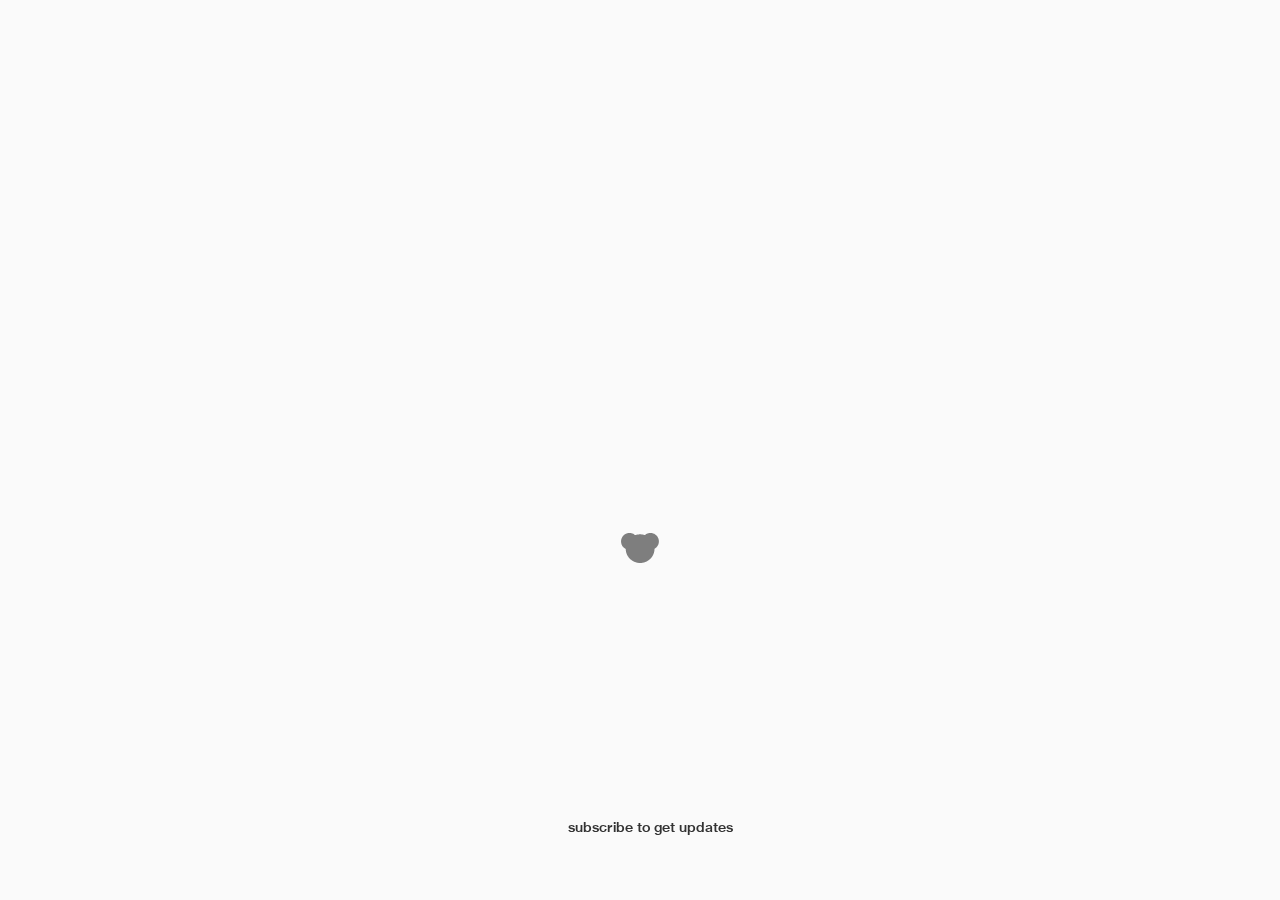
==== index.html @ 31f24ca3 "Update index.html" ====
<!DOCTYPE html>
<!--

"Understanding a question is half an answer" ~ Socrates 

-->
<html>
	<head>
		<title>Lod</title>
		<link rel="stylesheet" type="text/css" href="css/style.css"> 
        <link rel="shortcut icon" sizes="16x16 24x24 32x32 48x48 64x64" href="favicon.ico">
	<link rel="apple-touch-icon" sizes="180x180" href="apple-touch-icon.png">
        <meta name="viewport" content="width=device-width, initial-scale=1.0">
        <meta property="og:title" content="Lod"/>
	<meta name=description content="Is unrollin' soon">
	<meta name=author content="Lod">
        <meta property="og:url" content="http://lod.quest/"/>
        <meta property="og:image" content="device.png"/>
        <meta property="og:description" content="Is unrollin' soon"/>
        <meta property="og:site_name" content="Lod">

	</head>
<!-- Body -->
        <div class="card" id="card">
              <div width="100" height="100" class="face face1">
                <div  class="content">
                   <svg version="1.2" xmlns="http://www.w3.org/2000/svg" viewBox="0 0 190 150" width="40" height="30">
  <style>
    .s0 { fill: #050505 } 
  </style>
  <path id="Path 0" class="s0" d="m40.8 0c0 0-0.4 0-0.8 0.1-0.4 0-1 0-1.3 0.1-0.4 0-1.1 0.1-1.6 0.1-0.5 0.1-1.2 0.2-1.6 0.3-0.3 0-1 0.1-1.4 0.2-0.4 0.1-1.1 0.3-1.4 0.3-0.4 0.1-1.1 0.3-1.6 0.4-0.5 0.2-1.4 0.5-2 0.7-0.6 0.2-1.4 0.5-1.8 0.6-0.3 0.1-1 0.4-1.4 0.6-0.4 0.1-1 0.4-1.4 0.6-0.4 0.2-1 0.4-1.3 0.6-0.4 0.2-0.9 0.5-1.2 0.7-0.3 0.1-0.8 0.4-1.3 0.7-0.4 0.2-1.1 0.7-1.6 1-0.5 0.3-1.1 0.8-1.4 1-0.2 0.2-0.7 0.5-0.9 0.6-0.2 0.2-0.6 0.5-0.8 0.7-0.2 0.1-0.7 0.6-1.1 0.9-0.4 0.4-1.1 1-1.5 1.3-0.4 0.4-1 1-1.3 1.3-0.3 0.3-0.8 0.8-1 1.1-0.2 0.3-0.6 0.7-0.8 0.9-0.2 0.2-0.5 0.7-0.8 1-0.3 0.3-0.7 0.8-0.9 1.2-0.3 0.3-0.6 0.8-0.8 1-0.2 0.3-0.5 0.8-0.7 1.1-0.3 0.4-0.6 1-0.9 1.4-0.2 0.4-0.6 1.1-0.8 1.5-0.3 0.4-0.7 1.1-0.9 1.7-0.3 0.5-0.6 1.3-0.8 1.7-0.2 0.3-0.4 1-0.6 1.4-0.1 0.4-0.4 1-0.5 1.5-0.2 0.4-0.4 1.1-0.5 1.5-0.2 0.5-0.3 1.1-0.4 1.4-0.1 0.3-0.2 0.8-0.3 1.2-0.1 0.3-0.2 0.9-0.3 1.2-0.1 0.3-0.2 0.9-0.2 1.3-0.1 0.4-0.2 1.1-0.3 1.5 0 0.4-0.1 1-0.1 1.3-0.1 0.3-0.1 0.9-0.1 1.3-0.1 0.5-0.1 1.2-0.1 1.7-0.1 0.5-0.1 1.3-0.1 1.8 0.1 0.6 0.1 1.3 0.1 1.7 0 0.4 0.1 1.1 0.1 1.4 0 0.4 0.1 1 0.1 1.4 0.1 0.3 0.1 0.9 0.2 1.1 0 0.3 0.1 0.8 0.2 1.1 0 0.3 0.1 0.9 0.2 1.3 0.1 0.3 0.2 0.9 0.3 1.3 0.1 0.4 0.2 1 0.3 1.3 0.1 0.3 0.3 0.9 0.4 1.4 0.2 0.5 0.4 1.2 0.5 1.6 0.2 0.3 0.4 0.9 0.5 1.2 0.1 0.3 0.3 0.9 0.5 1.2 0.2 0.4 0.4 0.9 0.5 1.2 0.2 0.3 0.4 0.8 0.6 1.2 0.2 0.4 0.4 0.9 0.6 1.1 0.1 0.3 0.4 0.8 0.6 1.2 0.3 0.4 0.6 1 0.9 1.3 0.2 0.4 0.6 0.9 0.8 1.3 0.2 0.4 0.7 1 1 1.4 0.3 0.4 0.8 1 1 1.3 0.2 0.2 0.5 0.6 0.7 0.8 0.2 0.3 0.6 0.7 0.8 0.9 0.2 0.3 0.7 0.8 1 1.1 0.3 0.4 0.9 0.9 1.3 1.3 0.4 0.4 1.1 1 1.5 1.3 0.4 0.4 0.9 0.8 1.1 1 0.2 0.1 0.6 0.5 0.9 0.7 0.3 0.2 0.8 0.5 1 0.7 0.2 0.2 0.7 0.5 1.1 0.7 0.4 0.3 0.9 0.6 1.1 0.8 0.2 0.1 0.6 0.3 0.9 0.5 0.3 0.2 0.7 0.4 1 0.6 0.3 0.2 0.8 0.4 1.1 0.6l0.5 0.2c0 1.4 0.1 2.2 0.1 2.8 0 0.5 0.1 1.4 0.1 2 0.1 0.6 0.2 1.5 0.2 2 0.1 0.4 0.2 1.2 0.3 1.8 0 0.5 0.2 1.4 0.3 1.9 0 0.5 0.2 1.3 0.3 1.8 0.1 0.4 0.2 1.3 0.4 1.8 0.1 0.5 0.3 1.3 0.4 1.8 0.1 0.5 0.3 1.2 0.4 1.6 0.1 0.3 0.3 1 0.4 1.4 0.1 0.4 0.3 1.2 0.5 1.6 0.2 0.5 0.4 1.4 0.6 1.9 0.2 0.5 0.5 1.3 0.7 1.8 0.1 0.4 0.4 1.1 0.6 1.5 0.2 0.4 0.5 1.2 0.7 1.7 0.2 0.4 0.5 1.2 0.7 1.5 0.2 0.4 0.5 1 0.7 1.4 0.1 0.4 0.5 1.1 0.8 1.6 0.3 0.6 0.7 1.3 0.9 1.7 0.3 0.5 0.6 1.1 0.8 1.4 0.2 0.4 0.6 1.1 0.9 1.5 0.3 0.5 0.8 1.2 1.1 1.6 0.2 0.4 0.7 1.1 0.9 1.4 0.2 0.3 0.7 0.9 0.9 1.3 0.3 0.4 0.8 1.1 1.1 1.5 0.3 0.4 0.9 1 1.2 1.4 0.3 0.4 0.8 1 1.1 1.4 0.3 0.3 0.8 0.9 1.2 1.3 0.3 0.4 0.8 1 1.2 1.3 0.3 0.4 1 1.1 1.5 1.6 0.5 0.5 1.3 1.2 1.7 1.7 0.5 0.4 1.2 1 1.5 1.3 0.3 0.3 0.9 0.8 1.3 1.1 0.3 0.3 1 0.8 1.4 1.1 0.4 0.3 1 0.8 1.4 1.1 0.4 0.3 1 0.8 1.3 1 0.4 0.3 1 0.7 1.4 1 0.4 0.3 1 0.7 1.4 0.9 0.3 0.2 1 0.7 1.4 0.9 0.5 0.3 1.2 0.8 1.7 1 0.4 0.3 1 0.7 1.4 0.9 0.4 0.2 1 0.5 1.5 0.7 0.4 0.3 1.1 0.6 1.5 0.8 0.5 0.3 1.2 0.6 1.7 0.8 0.4 0.2 1.2 0.6 1.6 0.8 0.5 0.2 1.2 0.5 1.7 0.7 0.4 0.1 1.3 0.5 1.9 0.7 0.6 0.2 1.7 0.6 2.4 0.8 0.7 0.3 1.7 0.6 2.2 0.7 0.5 0.2 1.3 0.4 1.8 0.5 0.4 0.2 1.2 0.4 1.7 0.5 0.5 0.1 1.2 0.3 1.7 0.4 0.5 0.1 1.3 0.2 1.8 0.3 0.5 0.1 1.2 0.3 1.7 0.3 0.5 0.1 1.2 0.2 1.7 0.3 0.5 0.1 1.3 0.2 1.8 0.2 0.5 0.1 1.3 0.2 1.8 0.2 0.4 0 1.2 0.1 1.6 0.1 0.4 0.1 1.4 0.1 2.1 0.1 0.7 0.1 2 0.1 2.8 0.1 0.8 0 2 0 2.6 0 0.5-0.1 1.4-0.1 1.9-0.1 0.5-0.1 1.4-0.1 2-0.2 0.6 0 1.5-0.1 1.9-0.2 0.5 0 1.3-0.1 1.8-0.2 0.5-0.1 1.4-0.2 1.9-0.3 0.5-0.1 1.3-0.2 1.8-0.3 0.4-0.1 1.2-0.3 1.7-0.4 0.5-0.1 1.3-0.3 1.7-0.4 0.5-0.1 1.3-0.3 1.7-0.4 0.4-0.1 1.2-0.3 1.7-0.5 0.5-0.1 1.2-0.3 1.6-0.5 0.5-0.1 1.2-0.4 1.7-0.5 0.4-0.2 1.2-0.5 1.7-0.7 0.5-0.1 1.3-0.5 1.8-0.7 0.5-0.2 1.2-0.5 1.6-0.6 0.4-0.2 1-0.5 1.4-0.6 0.3-0.2 0.9-0.5 1.3-0.7 0.3-0.2 1.1-0.5 1.6-0.8 0.5-0.3 1.3-0.7 1.8-1 0.5-0.2 1.2-0.6 1.6-0.9 0.4-0.3 1.1-0.7 1.5-0.9 0.4-0.2 1-0.6 1.4-0.9 0.4-0.2 1-0.7 1.4-0.9 0.4-0.3 1.1-0.8 1.5-1.1 0.3-0.2 1-0.7 1.4-1 0.4-0.3 1-0.8 1.3-1.1 0.3-0.2 0.9-0.7 1.3-1 0.4-0.4 1-0.9 1.4-1.2 0.4-0.4 0.9-0.9 1.2-1.2 0.4-0.3 1.1-1 1.7-1.5 0.5-0.6 1.3-1.4 1.7-1.8 0.4-0.5 1-1.1 1.4-1.5 0.3-0.4 0.8-1 1.1-1.3 0.3-0.4 0.8-1 1.1-1.3 0.3-0.4 0.8-1 1.1-1.4 0.3-0.4 0.8-1 1-1.3 0.2-0.4 0.7-1 1-1.4 0.2-0.4 0.7-1.1 1-1.5 0.3-0.4 0.7-1.1 1-1.5 0.2-0.4 0.6-1.1 0.8-1.4 0.2-0.4 0.6-1 0.8-1.4 0.2-0.4 0.6-1.1 0.9-1.6 0.3-0.5 0.6-1.2 0.8-1.5 0.1-0.3 0.4-1 0.7-1.5 0.2-0.5 0.6-1.2 0.7-1.7 0.2-0.4 0.6-1.1 0.7-1.6 0.2-0.5 0.6-1.3 0.7-1.7 0.2-0.5 0.5-1.3 0.7-1.7 0.1-0.5 0.4-1.2 0.5-1.7 0.2-0.5 0.4-1.2 0.5-1.7 0.2-0.4 0.4-1.2 0.5-1.6 0.1-0.4 0.3-1.1 0.4-1.6 0.1-0.5 0.3-1.3 0.4-1.8 0.1-0.5 0.3-1.3 0.4-1.7 0.1-0.5 0.2-1.3 0.3-1.8 0.1-0.6 0.2-1.4 0.3-1.9 0.1-0.4 0.2-1.2 0.2-1.6 0.1-0.5 0.1-1.3 0.2-1.9 0-0.6 0.1-1.5 0.1-2 0.1-0.5 0.1-1.4 0.1-2 0.1-0.6 0.1-1.3 0.1-1.5v-0.4c0.3-0.1 0.8-0.4 1.3-0.7 0.5-0.3 1.3-0.8 1.7-1.1 0.4-0.3 1-0.6 1.2-0.8 0.2-0.2 0.7-0.5 1-0.7 0.3-0.2 0.7-0.6 0.9-0.7 0.2-0.2 0.7-0.6 1.1-1 0.4-0.3 1.1-0.9 1.5-1.3 0.4-0.4 0.9-0.9 1.3-1.3 0.3-0.3 0.8-0.8 1-1.1 0.2-0.2 0.6-0.6 0.8-0.9 0.2-0.2 0.5-0.6 0.7-0.8 0.2-0.3 0.6-0.8 0.9-1.1 0.2-0.4 0.6-0.9 0.8-1.2 0.2-0.2 0.5-0.7 0.6-0.9 0.2-0.2 0.5-0.6 0.7-1 0.2-0.3 0.5-0.9 0.7-1.2 0.2-0.4 0.5-0.9 0.7-1.2 0.1-0.2 0.4-0.9 0.7-1.4 0.3-0.5 0.6-1.2 0.7-1.6 0.2-0.3 0.4-0.9 0.6-1.3 0.1-0.4 0.4-1 0.5-1.4 0.1-0.4 0.4-1 0.5-1.5 0.1-0.4 0.3-1.1 0.4-1.5 0.2-0.3 0.3-1 0.4-1.4 0.1-0.4 0.2-1 0.3-1.3 0.1-0.4 0.2-1 0.2-1.3 0.1-0.3 0.2-0.8 0.2-1.1 0.1-0.2 0.1-0.7 0.1-0.9 0.1-0.3 0.1-0.9 0.2-1.4 0-0.4 0.1-1.2 0.1-1.7 0-0.4 0-1.4 0-2 0-0.7 0-1.6 0-2.1 0-0.5-0.1-1.1-0.1-1.5 0-0.4-0.1-0.9-0.1-1.2-0.1-0.3-0.1-0.7-0.2-1 0-0.3-0.1-0.9-0.1-1.3-0.1-0.3-0.2-0.9-0.3-1.3-0.1-0.4-0.2-1-0.3-1.3-0.1-0.4-0.2-0.9-0.3-1.2-0.1-0.3-0.2-0.9-0.4-1.4-0.1-0.4-0.3-1.1-0.5-1.5-0.1-0.5-0.4-1.1-0.5-1.5-0.2-0.4-0.4-1.1-0.6-1.4-0.2-0.4-0.5-1.2-0.8-1.7-0.2-0.6-0.6-1.3-0.9-1.7-0.2-0.4-0.6-1.1-0.8-1.5-0.3-0.4-0.7-1.1-0.9-1.4-0.2-0.4-0.6-1-0.9-1.3-0.2-0.4-0.6-0.9-0.8-1.1-0.2-0.3-0.6-0.7-0.8-1-0.2-0.3-0.5-0.7-0.7-0.9-0.2-0.2-0.6-0.7-0.9-1-0.2-0.3-0.7-0.7-1-1-0.3-0.3-0.8-0.9-1.2-1.3-0.4-0.3-1.1-0.9-1.5-1.3-0.4-0.3-1-0.8-1.3-1.1-0.3-0.2-0.8-0.6-1.2-0.9-0.3-0.2-1.1-0.7-1.6-1.1-0.6-0.4-1.3-0.9-1.8-1.1-0.4-0.3-1-0.6-1.4-0.8-0.4-0.3-1.1-0.6-1.6-0.9-0.5-0.2-1.1-0.5-1.4-0.6-0.3-0.2-0.8-0.4-1.1-0.5-0.3-0.1-0.8-0.3-1.2-0.5-0.3-0.1-1.1-0.4-1.7-0.6-0.6-0.2-1.4-0.4-1.9-0.6-0.5-0.1-1.2-0.3-1.6-0.4-0.3 0-1-0.2-1.4-0.3-0.4-0.1-1.1-0.2-1.4-0.2-0.4-0.1-1.1-0.2-1.6-0.3-0.5 0-1.2-0.1-1.6-0.1-0.3-0.1-0.9-0.1-1.3-0.1-0.5-0.1-1.5-0.1-2.5-0.1-1 0-2 0-2.5 0.1-0.4 0-1.1 0.1-1.5 0.1-0.4 0-1.1 0.1-1.5 0.2-0.4 0-1 0.1-1.4 0.2-0.3 0-0.8 0.1-1 0.1-0.3 0.1-0.8 0.2-1.1 0.3-0.3 0-0.9 0.2-1.3 0.3-0.4 0.1-1.1 0.2-1.6 0.4-0.5 0.1-1.2 0.3-1.6 0.5-0.4 0.1-1 0.4-1.4 0.5-0.4 0.1-1.1 0.4-1.6 0.6-0.5 0.2-1.3 0.6-1.8 0.8-0.5 0.3-1.2 0.6-1.5 0.8-0.3 0.1-0.8 0.4-1 0.5-0.3 0.2-0.8 0.5-1.1 0.7-0.3 0.2-1.1 0.6-1.6 1-0.6 0.4-1.4 0.9-1.8 1.3-0.5 0.3-1 0.7-1.3 0.9-0.2 0.2-0.6 0.6-0.9 0.8-0.3 0.3-0.5 0.4-0.6 0.4 0 0-0.5-0.1-1.1-0.3-0.6-0.2-1.5-0.5-1.9-0.7-0.5-0.1-1.2-0.3-1.6-0.4-0.4-0.1-1.1-0.3-1.6-0.4-0.5-0.1-1.4-0.3-1.9-0.4-0.5-0.2-1.4-0.3-1.9-0.4-0.5-0.1-1.3-0.3-1.8-0.3-0.6-0.1-1.4-0.3-1.8-0.3-0.5-0.1-1.2-0.2-1.7-0.2-0.5-0.1-1.2-0.2-1.7-0.2-0.5 0-1.2-0.1-1.7-0.1-0.5-0.1-1.3-0.1-1.8-0.1-0.5 0-1.4-0.1-2.1-0.1-0.6 0-1.8 0-2.6 0-0.8 0.1-2 0.1-2.5 0.1-0.6 0.1-1.5 0.1-2.1 0.2-0.6 0-1.6 0.1-2.1 0.2-0.5 0.1-1.3 0.2-1.8 0.2-0.5 0.1-1.2 0.2-1.6 0.3-0.5 0-1.2 0.2-1.8 0.3-0.5 0.1-1.3 0.2-1.8 0.4-0.5 0.1-1.3 0.2-1.7 0.3-0.5 0.2-1.3 0.4-1.8 0.5-0.5 0.1-1.3 0.4-1.9 0.5-0.5 0.2-1.5 0.5-2.3 0.8-0.8 0.2-1.5 0.5-1.5 0.5q-0.1 0-0.2-0.1c-0.1-0.1-0.4-0.3-0.7-0.6-0.2-0.2-0.7-0.6-1-0.8-0.3-0.2-0.9-0.7-1.3-1-0.4-0.4-1.2-0.9-1.8-1.3-0.5-0.4-1.3-0.8-1.6-1-0.4-0.3-1-0.6-1.3-0.8-0.4-0.2-1.2-0.6-1.9-1-0.6-0.3-1.5-0.7-2-0.9-0.4-0.2-1.1-0.5-1.5-0.6-0.4-0.2-1.1-0.4-1.6-0.6-0.5-0.1-1.3-0.4-1.7-0.5-0.5-0.2-1.2-0.3-1.6-0.4-0.4-0.1-1-0.3-1.3-0.3-0.3-0.1-0.8-0.2-1.1-0.3-0.2 0-0.7-0.1-1-0.1-0.4-0.1-1-0.2-1.4-0.2-0.4-0.1-1-0.2-1.3-0.2-0.4 0-1-0.1-1.4-0.1-0.5 0-1.5-0.1-2.6-0.1-1.1 0-1.9 0-1.9 0z"/>
</svg>
                    <div id="text" class="text-false">
                         IS UNROLLIN' SOON
                    </div>
                </div>               
              </div>
              </div>
              
              <div class="flooter">
                <center><p style="font-size: 14px;" class="flooter-text" onclick="openLink('https://buttondown.email/lod')">subscribe to get updates</a></p><br><br>
                </center>
              </div>

<!-- JS -->
    <script src="js/script.js"></script>
<!-- JS -->
    </body>
    <!-- Body -->

<!-- Designed and compiled by Team Lod.    

Plagiarism, copying, and related actions are subject to legal consequences. -->
</html>
---- css/style.css ----
body {
  display: flex;
  margin: 0;
  padding: 0;
  min-height: 100vh;
  background: #fafafa;
  justify-content: center;
  align-items: center;
  font-family: 'Neue Haas Grotesk Text Pro 65 Medium';
}

@font-face {
  font-family: 'Neue Haas Grotesk Text Pro 65 Medium';
  src: url('../fonts/neue-haas-grotesk-text-pro-65-medium.woff2') format('woff2');
  font-weight: 900;
  font-style: normal;
}

@font-face {
  font-family: 'Neue Haas Display Bold';
  src: url('../fonts/NeueHaasDisplayBold.woff2') format('woff2');
  font-weight: 900;
  font-style: normal;
}

@font-face {
  font-family: 'Neue Haas Display Black';
  src: url('../fonts/NeueHaasDisplayBlack.woff2') format('woff2');
  font-weight: 900;
  font-style: normal;
}

.card {
  position: relative;
  width: fit-content;
  display: inline-block;
}

.face {
  width: 300px;
  height: 200px;
  transition: .4s;
}

.face1 {
  position: relative;
  display: flex;
  justify-content: center;
  align-content: center;
  align-items: center;
  z-index: -1;
  transform: translateY(100px);
}

.card:hover .face.face1 {
  transform: translateY(0);
  cursor: pointer;
}

.face.face1 .content {
  opacity: .5;
  transition: 0.5s;
  text-align: center;
}

.card:hover .face.face1 .content {
  opacity: 1;
}

.face.face1 .content i {
  font-size: 3em;
  color: #050505;
  display: inline-block;
}

.face.face1 .content h3 {
  font-size: 1em;
  color: #050505;
  text-align: center;
}

.face.face1 .content a {
  transition: .5s;
}

.face.face2 {
  position: relative;
  background: #333333;
  display: flex;
  align-items: center;
  justify-content: center;
  padding: 20px;
  transform: translateY(-100px);
}

.card:hover .face.face2 {
  transform: translateY(0);
}

.lard:hover .face {
  transform: translateY(0);
}

.dark:hover .face {
  transform: translateY(0);
}

a {
  text-decoration: none;
  color: black;
  box-sizing: border-box;
  outline: 1px dashed #050505;
  padding: 10px;
  margin: 15px 0 0;
  display: inline-block;
}

a:hover {
  background: #000000;
  color: #333333;
}

.text-true {
  font-family: 'Neue Haas Display Bold';
  font-size: 24px;
  color: #050505;
  line-height: 1.2;
  text-align: center;
  width: 100%;
  display: block;
}

.text-false {
  display: none;
}

.flooter {
  position: fixed;
  bottom: 0;
  left: 0;
  width: 100%;
  color: #333333;
  padding: 10px;
  text-align: center;
  transition: background-color 0.3s, color 0.3s;
  cursor: pointer;
}

.flooter:hover {
  font-family: 'Neue Haas Display Black';
  color: #050505;
}
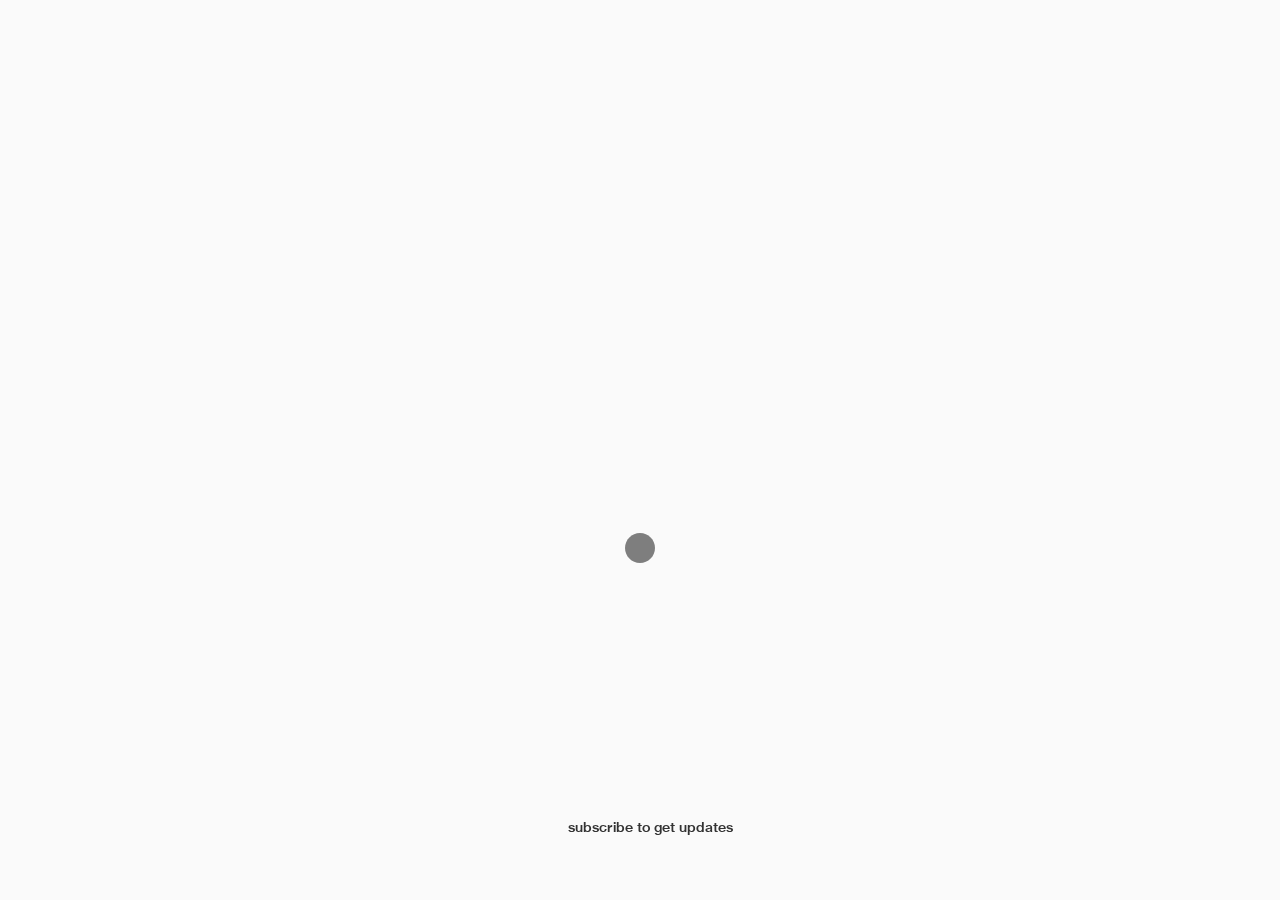
==== commit 84b75e60: "Update index.html" ====
--- a/index.html
+++ b/index.html
@@ -24,11 +24,11 @@
         <div class="card" id="card">
               <div width="100" height="100" class="face face1">
                 <div  class="content">
-                   <svg version="1.2" xmlns="http://www.w3.org/2000/svg" viewBox="0 0 190 150" width="40" height="30">
-  <style>
-    .s0 { fill: #050505 } 
-  </style>
-  <path id="Path 0" class="s0" d="m40.8 0c0 0-0.4 0-0.8 0.1-0.4 0-1 0-1.3 0.1-0.4 0-1.1 0.1-1.6 0.1-0.5 0.1-1.2 0.2-1.6 0.3-0.3 0-1 0.1-1.4 0.2-0.4 0.1-1.1 0.3-1.4 0.3-0.4 0.1-1.1 0.3-1.6 0.4-0.5 0.2-1.4 0.5-2 0.7-0.6 0.2-1.4 0.5-1.8 0.6-0.3 0.1-1 0.4-1.4 0.6-0.4 0.1-1 0.4-1.4 0.6-0.4 0.2-1 0.4-1.3 0.6-0.4 0.2-0.9 0.5-1.2 0.7-0.3 0.1-0.8 0.4-1.3 0.7-0.4 0.2-1.1 0.7-1.6 1-0.5 0.3-1.1 0.8-1.4 1-0.2 0.2-0.7 0.5-0.9 0.6-0.2 0.2-0.6 0.5-0.8 0.7-0.2 0.1-0.7 0.6-1.1 0.9-0.4 0.4-1.1 1-1.5 1.3-0.4 0.4-1 1-1.3 1.3-0.3 0.3-0.8 0.8-1 1.1-0.2 0.3-0.6 0.7-0.8 0.9-0.2 0.2-0.5 0.7-0.8 1-0.3 0.3-0.7 0.8-0.9 1.2-0.3 0.3-0.6 0.8-0.8 1-0.2 0.3-0.5 0.8-0.7 1.1-0.3 0.4-0.6 1-0.9 1.4-0.2 0.4-0.6 1.1-0.8 1.5-0.3 0.4-0.7 1.1-0.9 1.7-0.3 0.5-0.6 1.3-0.8 1.7-0.2 0.3-0.4 1-0.6 1.4-0.1 0.4-0.4 1-0.5 1.5-0.2 0.4-0.4 1.1-0.5 1.5-0.2 0.5-0.3 1.1-0.4 1.4-0.1 0.3-0.2 0.8-0.3 1.2-0.1 0.3-0.2 0.9-0.3 1.2-0.1 0.3-0.2 0.9-0.2 1.3-0.1 0.4-0.2 1.1-0.3 1.5 0 0.4-0.1 1-0.1 1.3-0.1 0.3-0.1 0.9-0.1 1.3-0.1 0.5-0.1 1.2-0.1 1.7-0.1 0.5-0.1 1.3-0.1 1.8 0.1 0.6 0.1 1.3 0.1 1.7 0 0.4 0.1 1.1 0.1 1.4 0 0.4 0.1 1 0.1 1.4 0.1 0.3 0.1 0.9 0.2 1.1 0 0.3 0.1 0.8 0.2 1.1 0 0.3 0.1 0.9 0.2 1.3 0.1 0.3 0.2 0.9 0.3 1.3 0.1 0.4 0.2 1 0.3 1.3 0.1 0.3 0.3 0.9 0.4 1.4 0.2 0.5 0.4 1.2 0.5 1.6 0.2 0.3 0.4 0.9 0.5 1.2 0.1 0.3 0.3 0.9 0.5 1.2 0.2 0.4 0.4 0.9 0.5 1.2 0.2 0.3 0.4 0.8 0.6 1.2 0.2 0.4 0.4 0.9 0.6 1.1 0.1 0.3 0.4 0.8 0.6 1.2 0.3 0.4 0.6 1 0.9 1.3 0.2 0.4 0.6 0.9 0.8 1.3 0.2 0.4 0.7 1 1 1.4 0.3 0.4 0.8 1 1 1.3 0.2 0.2 0.5 0.6 0.7 0.8 0.2 0.3 0.6 0.7 0.8 0.9 0.2 0.3 0.7 0.8 1 1.1 0.3 0.4 0.9 0.9 1.3 1.3 0.4 0.4 1.1 1 1.5 1.3 0.4 0.4 0.9 0.8 1.1 1 0.2 0.1 0.6 0.5 0.9 0.7 0.3 0.2 0.8 0.5 1 0.7 0.2 0.2 0.7 0.5 1.1 0.7 0.4 0.3 0.9 0.6 1.1 0.8 0.2 0.1 0.6 0.3 0.9 0.5 0.3 0.2 0.7 0.4 1 0.6 0.3 0.2 0.8 0.4 1.1 0.6l0.5 0.2c0 1.4 0.1 2.2 0.1 2.8 0 0.5 0.1 1.4 0.1 2 0.1 0.6 0.2 1.5 0.2 2 0.1 0.4 0.2 1.2 0.3 1.8 0 0.5 0.2 1.4 0.3 1.9 0 0.5 0.2 1.3 0.3 1.8 0.1 0.4 0.2 1.3 0.4 1.8 0.1 0.5 0.3 1.3 0.4 1.8 0.1 0.5 0.3 1.2 0.4 1.6 0.1 0.3 0.3 1 0.4 1.4 0.1 0.4 0.3 1.2 0.5 1.6 0.2 0.5 0.4 1.4 0.6 1.9 0.2 0.5 0.5 1.3 0.7 1.8 0.1 0.4 0.4 1.1 0.6 1.5 0.2 0.4 0.5 1.2 0.7 1.7 0.2 0.4 0.5 1.2 0.7 1.5 0.2 0.4 0.5 1 0.7 1.4 0.1 0.4 0.5 1.1 0.8 1.6 0.3 0.6 0.7 1.3 0.9 1.7 0.3 0.5 0.6 1.1 0.8 1.4 0.2 0.4 0.6 1.1 0.9 1.5 0.3 0.5 0.8 1.2 1.1 1.6 0.2 0.4 0.7 1.1 0.9 1.4 0.2 0.3 0.7 0.9 0.9 1.3 0.3 0.4 0.8 1.1 1.1 1.5 0.3 0.4 0.9 1 1.2 1.4 0.3 0.4 0.8 1 1.1 1.4 0.3 0.3 0.8 0.9 1.2 1.3 0.3 0.4 0.8 1 1.2 1.3 0.3 0.4 1 1.1 1.5 1.6 0.5 0.5 1.3 1.2 1.7 1.7 0.5 0.4 1.2 1 1.5 1.3 0.3 0.3 0.9 0.8 1.3 1.1 0.3 0.3 1 0.8 1.4 1.1 0.4 0.3 1 0.8 1.4 1.1 0.4 0.3 1 0.8 1.3 1 0.4 0.3 1 0.7 1.4 1 0.4 0.3 1 0.7 1.4 0.9 0.3 0.2 1 0.7 1.4 0.9 0.5 0.3 1.2 0.8 1.7 1 0.4 0.3 1 0.7 1.4 0.9 0.4 0.2 1 0.5 1.5 0.7 0.4 0.3 1.1 0.6 1.5 0.8 0.5 0.3 1.2 0.6 1.7 0.8 0.4 0.2 1.2 0.6 1.6 0.8 0.5 0.2 1.2 0.5 1.7 0.7 0.4 0.1 1.3 0.5 1.9 0.7 0.6 0.2 1.7 0.6 2.4 0.8 0.7 0.3 1.7 0.6 2.2 0.7 0.5 0.2 1.3 0.4 1.8 0.5 0.4 0.2 1.2 0.4 1.7 0.5 0.5 0.1 1.2 0.3 1.7 0.4 0.5 0.1 1.3 0.2 1.8 0.3 0.5 0.1 1.2 0.3 1.7 0.3 0.5 0.1 1.2 0.2 1.7 0.3 0.5 0.1 1.3 0.2 1.8 0.2 0.5 0.1 1.3 0.2 1.8 0.2 0.4 0 1.2 0.1 1.6 0.1 0.4 0.1 1.4 0.1 2.1 0.1 0.7 0.1 2 0.1 2.8 0.1 0.8 0 2 0 2.6 0 0.5-0.1 1.4-0.1 1.9-0.1 0.5-0.1 1.4-0.1 2-0.2 0.6 0 1.5-0.1 1.9-0.2 0.5 0 1.3-0.1 1.8-0.2 0.5-0.1 1.4-0.2 1.9-0.3 0.5-0.1 1.3-0.2 1.8-0.3 0.4-0.1 1.2-0.3 1.7-0.4 0.5-0.1 1.3-0.3 1.7-0.4 0.5-0.1 1.3-0.3 1.7-0.4 0.4-0.1 1.2-0.3 1.7-0.5 0.5-0.1 1.2-0.3 1.6-0.5 0.5-0.1 1.2-0.4 1.7-0.5 0.4-0.2 1.2-0.5 1.7-0.7 0.5-0.1 1.3-0.5 1.8-0.7 0.5-0.2 1.2-0.5 1.6-0.6 0.4-0.2 1-0.5 1.4-0.6 0.3-0.2 0.9-0.5 1.3-0.7 0.3-0.2 1.1-0.5 1.6-0.8 0.5-0.3 1.3-0.7 1.8-1 0.5-0.2 1.2-0.6 1.6-0.9 0.4-0.3 1.1-0.7 1.5-0.9 0.4-0.2 1-0.6 1.4-0.9 0.4-0.2 1-0.7 1.4-0.9 0.4-0.3 1.1-0.8 1.5-1.1 0.3-0.2 1-0.7 1.4-1 0.4-0.3 1-0.8 1.3-1.1 0.3-0.2 0.9-0.7 1.3-1 0.4-0.4 1-0.9 1.4-1.2 0.4-0.4 0.9-0.9 1.2-1.2 0.4-0.3 1.1-1 1.7-1.5 0.5-0.6 1.3-1.4 1.7-1.8 0.4-0.5 1-1.1 1.4-1.5 0.3-0.4 0.8-1 1.1-1.3 0.3-0.4 0.8-1 1.1-1.3 0.3-0.4 0.8-1 1.1-1.4 0.3-0.4 0.8-1 1-1.3 0.2-0.4 0.7-1 1-1.4 0.2-0.4 0.7-1.1 1-1.5 0.3-0.4 0.7-1.1 1-1.5 0.2-0.4 0.6-1.1 0.8-1.4 0.2-0.4 0.6-1 0.8-1.4 0.2-0.4 0.6-1.1 0.9-1.6 0.3-0.5 0.6-1.2 0.8-1.5 0.1-0.3 0.4-1 0.7-1.5 0.2-0.5 0.6-1.2 0.7-1.7 0.2-0.4 0.6-1.1 0.7-1.6 0.2-0.5 0.6-1.3 0.7-1.7 0.2-0.5 0.5-1.3 0.7-1.7 0.1-0.5 0.4-1.2 0.5-1.7 0.2-0.5 0.4-1.2 0.5-1.7 0.2-0.4 0.4-1.2 0.5-1.6 0.1-0.4 0.3-1.1 0.4-1.6 0.1-0.5 0.3-1.3 0.4-1.8 0.1-0.5 0.3-1.3 0.4-1.7 0.1-0.5 0.2-1.3 0.3-1.8 0.1-0.6 0.2-1.4 0.3-1.9 0.1-0.4 0.2-1.2 0.2-1.6 0.1-0.5 0.1-1.3 0.2-1.9 0-0.6 0.1-1.5 0.1-2 0.1-0.5 0.1-1.4 0.1-2 0.1-0.6 0.1-1.3 0.1-1.5v-0.4c0.3-0.1 0.8-0.4 1.3-0.7 0.5-0.3 1.3-0.8 1.7-1.1 0.4-0.3 1-0.6 1.2-0.8 0.2-0.2 0.7-0.5 1-0.7 0.3-0.2 0.7-0.6 0.9-0.7 0.2-0.2 0.7-0.6 1.1-1 0.4-0.3 1.1-0.9 1.5-1.3 0.4-0.4 0.9-0.9 1.3-1.3 0.3-0.3 0.8-0.8 1-1.1 0.2-0.2 0.6-0.6 0.8-0.9 0.2-0.2 0.5-0.6 0.7-0.8 0.2-0.3 0.6-0.8 0.9-1.1 0.2-0.4 0.6-0.9 0.8-1.2 0.2-0.2 0.5-0.7 0.6-0.9 0.2-0.2 0.5-0.6 0.7-1 0.2-0.3 0.5-0.9 0.7-1.2 0.2-0.4 0.5-0.9 0.7-1.2 0.1-0.2 0.4-0.9 0.7-1.4 0.3-0.5 0.6-1.2 0.7-1.6 0.2-0.3 0.4-0.9 0.6-1.3 0.1-0.4 0.4-1 0.5-1.4 0.1-0.4 0.4-1 0.5-1.5 0.1-0.4 0.3-1.1 0.4-1.5 0.2-0.3 0.3-1 0.4-1.4 0.1-0.4 0.2-1 0.3-1.3 0.1-0.4 0.2-1 0.2-1.3 0.1-0.3 0.2-0.8 0.2-1.1 0.1-0.2 0.1-0.7 0.1-0.9 0.1-0.3 0.1-0.9 0.2-1.4 0-0.4 0.1-1.2 0.1-1.7 0-0.4 0-1.4 0-2 0-0.7 0-1.6 0-2.1 0-0.5-0.1-1.1-0.1-1.5 0-0.4-0.1-0.9-0.1-1.2-0.1-0.3-0.1-0.7-0.2-1 0-0.3-0.1-0.9-0.1-1.3-0.1-0.3-0.2-0.9-0.3-1.3-0.1-0.4-0.2-1-0.3-1.3-0.1-0.4-0.2-0.9-0.3-1.2-0.1-0.3-0.2-0.9-0.4-1.4-0.1-0.4-0.3-1.1-0.5-1.5-0.1-0.5-0.4-1.1-0.5-1.5-0.2-0.4-0.4-1.1-0.6-1.4-0.2-0.4-0.5-1.2-0.8-1.7-0.2-0.6-0.6-1.3-0.9-1.7-0.2-0.4-0.6-1.1-0.8-1.5-0.3-0.4-0.7-1.1-0.9-1.4-0.2-0.4-0.6-1-0.9-1.3-0.2-0.4-0.6-0.9-0.8-1.1-0.2-0.3-0.6-0.7-0.8-1-0.2-0.3-0.5-0.7-0.7-0.9-0.2-0.2-0.6-0.7-0.9-1-0.2-0.3-0.7-0.7-1-1-0.3-0.3-0.8-0.9-1.2-1.3-0.4-0.3-1.1-0.9-1.5-1.3-0.4-0.3-1-0.8-1.3-1.1-0.3-0.2-0.8-0.6-1.2-0.9-0.3-0.2-1.1-0.7-1.6-1.1-0.6-0.4-1.3-0.9-1.8-1.1-0.4-0.3-1-0.6-1.4-0.8-0.4-0.3-1.1-0.6-1.6-0.9-0.5-0.2-1.1-0.5-1.4-0.6-0.3-0.2-0.8-0.4-1.1-0.5-0.3-0.1-0.8-0.3-1.2-0.5-0.3-0.1-1.1-0.4-1.7-0.6-0.6-0.2-1.4-0.4-1.9-0.6-0.5-0.1-1.2-0.3-1.6-0.4-0.3 0-1-0.2-1.4-0.3-0.4-0.1-1.1-0.2-1.4-0.2-0.4-0.1-1.1-0.2-1.6-0.3-0.5 0-1.2-0.1-1.6-0.1-0.3-0.1-0.9-0.1-1.3-0.1-0.5-0.1-1.5-0.1-2.5-0.1-1 0-2 0-2.5 0.1-0.4 0-1.1 0.1-1.5 0.1-0.4 0-1.1 0.1-1.5 0.2-0.4 0-1 0.1-1.4 0.2-0.3 0-0.8 0.1-1 0.1-0.3 0.1-0.8 0.2-1.1 0.3-0.3 0-0.9 0.2-1.3 0.3-0.4 0.1-1.1 0.2-1.6 0.4-0.5 0.1-1.2 0.3-1.6 0.5-0.4 0.1-1 0.4-1.4 0.5-0.4 0.1-1.1 0.4-1.6 0.6-0.5 0.2-1.3 0.6-1.8 0.8-0.5 0.3-1.2 0.6-1.5 0.8-0.3 0.1-0.8 0.4-1 0.5-0.3 0.2-0.8 0.5-1.1 0.7-0.3 0.2-1.1 0.6-1.6 1-0.6 0.4-1.4 0.9-1.8 1.3-0.5 0.3-1 0.7-1.3 0.9-0.2 0.2-0.6 0.6-0.9 0.8-0.3 0.3-0.5 0.4-0.6 0.4 0 0-0.5-0.1-1.1-0.3-0.6-0.2-1.5-0.5-1.9-0.7-0.5-0.1-1.2-0.3-1.6-0.4-0.4-0.1-1.1-0.3-1.6-0.4-0.5-0.1-1.4-0.3-1.9-0.4-0.5-0.2-1.4-0.3-1.9-0.4-0.5-0.1-1.3-0.3-1.8-0.3-0.6-0.1-1.4-0.3-1.8-0.3-0.5-0.1-1.2-0.2-1.7-0.2-0.5-0.1-1.2-0.2-1.7-0.2-0.5 0-1.2-0.1-1.7-0.1-0.5-0.1-1.3-0.1-1.8-0.1-0.5 0-1.4-0.1-2.1-0.1-0.6 0-1.8 0-2.6 0-0.8 0.1-2 0.1-2.5 0.1-0.6 0.1-1.5 0.1-2.1 0.2-0.6 0-1.6 0.1-2.1 0.2-0.5 0.1-1.3 0.2-1.8 0.2-0.5 0.1-1.2 0.2-1.6 0.3-0.5 0-1.2 0.2-1.8 0.3-0.5 0.1-1.3 0.2-1.8 0.4-0.5 0.1-1.3 0.2-1.7 0.3-0.5 0.2-1.3 0.4-1.8 0.5-0.5 0.1-1.3 0.4-1.9 0.5-0.5 0.2-1.5 0.5-2.3 0.8-0.8 0.2-1.5 0.5-1.5 0.5q-0.1 0-0.2-0.1c-0.1-0.1-0.4-0.3-0.7-0.6-0.2-0.2-0.7-0.6-1-0.8-0.3-0.2-0.9-0.7-1.3-1-0.4-0.4-1.2-0.9-1.8-1.3-0.5-0.4-1.3-0.8-1.6-1-0.4-0.3-1-0.6-1.3-0.8-0.4-0.2-1.2-0.6-1.9-1-0.6-0.3-1.5-0.7-2-0.9-0.4-0.2-1.1-0.5-1.5-0.6-0.4-0.2-1.1-0.4-1.6-0.6-0.5-0.1-1.3-0.4-1.7-0.5-0.5-0.2-1.2-0.3-1.6-0.4-0.4-0.1-1-0.3-1.3-0.3-0.3-0.1-0.8-0.2-1.1-0.3-0.2 0-0.7-0.1-1-0.1-0.4-0.1-1-0.2-1.4-0.2-0.4-0.1-1-0.2-1.3-0.2-0.4 0-1-0.1-1.4-0.1-0.5 0-1.5-0.1-2.6-0.1-1.1 0-1.9 0-1.9 0z"/>
+                   <svg version="1.2" xmlns="http://www.w3.org/2000/svg" viewBox="0 0 40 40" width="40" height="30">
+	<style>
+		.s0 { fill: #050505 } 
+	</style>
+	<path id="Head" class="s0" d="m20 40c-11.1 0-20-8.9-20-20 0-11.1 8.9-20 20-20 11.1 0 20 8.9 20 20 0 11.1-8.9 20-20 20z"/>
 </svg>
                     <div id="text" class="text-false">
                          IS UNROLLIN' SOON
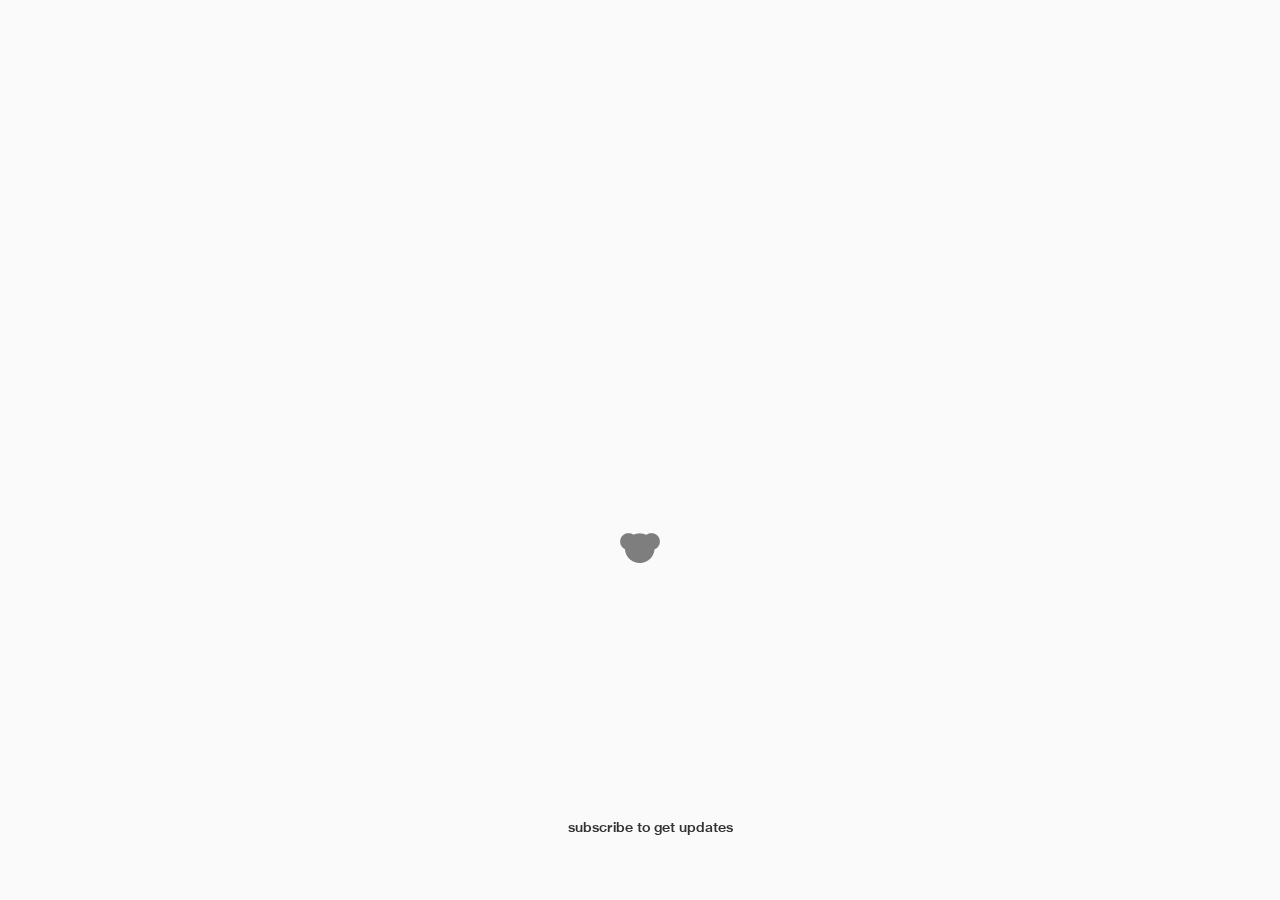
==== commit cf48b7b1: "Update index.html" ====
--- a/index.html
+++ b/index.html
@@ -24,11 +24,11 @@
         <div class="card" id="card">
               <div width="100" height="100" class="face face1">
                 <div  class="content">
-                   <svg version="1.2" xmlns="http://www.w3.org/2000/svg" viewBox="0 0 40 40" width="40" height="30">
+                   <svg version="1.2" xmlns="http://www.w3.org/2000/svg" viewBox="0 0 190 143" width="40" height="30">
 	<style>
 		.s0 { fill: #050505 } 
 	</style>
-	<path id="Head" class="s0" d="m20 40c-11.1 0-20-8.9-20-20 0-11.1 8.9-20 20-20 11.1 0 20 8.9 20 20 0 11.1-8.9 20-20 20z"/>
+	<path id="Layer" class="s0" d="m39.1 0.7c-0.2 0-0.7 0-1 0-0.4 0.1-0.9 0.1-1.3 0.1-0.3 0-0.8 0.1-1.1 0.1-0.2 0.1-0.7 0.1-1 0.2-0.3 0-0.7 0.1-1 0.1-0.2 0.1-0.6 0.1-0.9 0.2-0.3 0-0.8 0.1-1.1 0.2-0.3 0.1-0.7 0.2-0.9 0.2-0.2 0.1-0.6 0.2-0.9 0.2-0.3 0.1-0.8 0.3-1.2 0.4-0.3 0.1-0.9 0.3-1.2 0.4-0.3 0.1-0.9 0.3-1.3 0.4-0.3 0.1-0.8 0.3-1.1 0.5-0.2 0.1-0.7 0.2-0.9 0.3-0.2 0.1-0.6 0.3-0.8 0.4-0.2 0.1-0.7 0.4-1.1 0.6-0.4 0.2-1 0.5-1.3 0.7-0.3 0.1-0.8 0.4-1 0.5-0.3 0.2-0.6 0.4-0.9 0.5-0.2 0.2-0.5 0.4-0.8 0.5-0.2 0.2-0.6 0.4-0.8 0.6-0.3 0.2-0.9 0.6-1.2 0.9-0.4 0.3-0.9 0.7-1.1 0.8-0.3 0.2-0.6 0.5-0.8 0.7-0.2 0.2-0.6 0.5-0.9 0.8-0.3 0.2-0.7 0.6-1 0.9-0.3 0.3-0.7 0.8-1 1.1-0.3 0.3-0.7 0.7-0.9 0.9-0.2 0.2-0.5 0.6-0.7 0.8-0.3 0.3-0.6 0.7-0.8 1-0.3 0.3-0.6 0.8-0.9 1.1-0.2 0.3-0.5 0.8-0.7 1-0.2 0.3-0.4 0.6-0.6 0.9-0.1 0.2-0.4 0.6-0.6 0.9-0.2 0.3-0.4 0.7-0.5 0.9-0.2 0.2-0.4 0.6-0.5 0.9-0.2 0.3-0.5 0.8-0.7 1.2-0.1 0.3-0.4 0.8-0.5 1.1-0.1 0.2-0.3 0.7-0.5 1-0.1 0.3-0.3 0.7-0.4 1-0.1 0.2-0.2 0.6-0.3 0.8-0.1 0.2-0.2 0.7-0.3 0.9-0.1 0.3-0.3 0.8-0.4 1-0.1 0.3-0.2 0.7-0.3 0.9 0 0.2-0.1 0.6-0.2 0.9-0.1 0.2-0.2 0.6-0.2 0.9-0.1 0.2-0.2 0.7-0.3 1 0 0.3-0.1 0.8-0.2 1.1-0.1 0.3-0.1 0.7-0.2 1 0 0.2-0.1 0.6-0.1 0.8 0 0.3-0.1 0.8-0.1 1.1-0.1 0.3-0.1 0.8-0.2 1.1 0 0.2 0 0.7 0 1.1-0.1 0.3-0.1 0.9-0.1 1.3 0 0.3 0 0.9 0 1.2 0 0.4 0 0.9 0 1.2 0 0.3 0 0.8 0.1 1.1 0 0.3 0 0.7 0 1 0 0.3 0.1 0.8 0.1 1.2 0.1 0.3 0.1 0.8 0.2 1.1 0 0.2 0.1 0.7 0.1 1 0.1 0.2 0.1 0.7 0.2 1 0.1 0.3 0.2 0.8 0.2 1 0.1 0.2 0.2 0.7 0.2 0.9 0.1 0.3 0.2 0.8 0.3 1.1 0.1 0.2 0.2 0.7 0.3 1 0.1 0.3 0.2 0.8 0.3 1.1 0.1 0.3 0.3 0.7 0.4 1 0.1 0.3 0.2 0.7 0.4 1 0.1 0.3 0.3 0.8 0.4 1.1 0.1 0.3 0.4 0.8 0.5 1.2 0.2 0.3 0.4 0.9 0.6 1.2 0.2 0.4 0.5 0.9 0.7 1.2 0.1 0.3 0.3 0.7 0.5 0.9 0.1 0.2 0.3 0.6 0.5 0.9 0.2 0.3 0.5 0.7 0.6 0.9 0.2 0.3 0.4 0.6 0.6 0.9 0.2 0.2 0.5 0.7 0.7 1 0.3 0.3 0.6 0.8 0.9 1.1 0.2 0.3 0.5 0.7 0.7 0.9 0.1 0.2 0.5 0.5 0.7 0.8 0.2 0.2 0.6 0.7 0.9 1 0.3 0.3 0.8 0.8 1.1 1.1 0.3 0.2 0.7 0.7 1 0.9 0.3 0.3 0.7 0.6 0.9 0.8 0.2 0.2 0.6 0.5 0.8 0.7 0.3 0.2 0.7 0.5 0.8 0.6 0.2 0.2 0.5 0.4 0.7 0.5 0.2 0.2 0.6 0.4 0.8 0.6 0.2 0.1 0.6 0.4 0.9 0.6 0.2 0.1 0.6 0.4 0.8 0.5 0.2 0.1 0.5 0.4 0.8 0.5 0.2 0.1 0.6 0.4 0.9 0.5 0.2 0.1 0.9 0.5 1.4 0.8l0.9 0.4c0.1 0.5 0.1 1.1 0.2 1.6 0 0.5 0.1 1.3 0.1 1.8 0.1 0.4 0.2 1.2 0.3 1.7 0 0.5 0.1 1.3 0.2 1.7 0.1 0.5 0.2 1.2 0.3 1.8 0.1 0.5 0.3 1.3 0.4 1.8 0.1 0.5 0.3 1.3 0.4 1.8 0.1 0.5 0.3 1.2 0.5 1.7 0.1 0.4 0.3 1.1 0.4 1.6 0.2 0.5 0.4 1.2 0.5 1.6 0.2 0.5 0.4 1.2 0.6 1.6 0.1 0.5 0.4 1.2 0.5 1.6 0.2 0.4 0.5 1.1 0.7 1.6 0.1 0.4 0.5 1.2 0.7 1.6 0.2 0.5 0.5 1.3 0.7 1.8 0.3 0.5 0.6 1.1 0.7 1.4 0.2 0.4 0.5 1 0.7 1.4 0.2 0.4 0.6 1.1 0.9 1.5 0.2 0.5 0.6 1.2 0.9 1.6 0.2 0.4 0.6 1 0.8 1.4 0.2 0.4 0.6 1 0.9 1.4 0.3 0.4 0.7 1.1 1 1.5 0.3 0.4 0.7 1 1 1.4 0.2 0.3 0.7 0.9 1 1.2 0.2 0.4 0.7 1 1 1.4 0.3 0.4 0.8 1 1.1 1.3 0.3 0.3 0.8 0.9 1.1 1.3 0.4 0.4 0.9 1 1.3 1.4 0.3 0.4 1.1 1.1 1.6 1.7 0.6 0.6 1.4 1.3 1.8 1.7 0.4 0.4 1 0.9 1.3 1.2 0.3 0.3 0.9 0.8 1.2 1.1 0.3 0.2 0.9 0.7 1.3 1 0.4 0.4 1 0.9 1.4 1.1 0.4 0.3 1 0.8 1.4 1.1 0.5 0.3 1.1 0.8 1.5 1 0.4 0.3 1 0.7 1.3 0.9 0.4 0.3 1 0.7 1.5 1 0.4 0.2 1 0.6 1.4 0.9 0.4 0.2 1.1 0.6 1.5 0.8 0.4 0.2 1.1 0.6 1.5 0.8 0.5 0.3 1.2 0.6 1.6 0.8 0.4 0.2 1 0.5 1.4 0.7 0.4 0.2 1.1 0.5 1.5 0.7 0.5 0.2 1.2 0.5 1.7 0.7 0.4 0.2 1.1 0.4 1.5 0.6 0.5 0.2 1.2 0.4 1.7 0.6 0.5 0.2 1.3 0.4 1.7 0.6 0.5 0.1 1.3 0.4 1.7 0.5 0.5 0.1 1.2 0.3 1.6 0.5 0.4 0.1 1.2 0.3 1.7 0.4 0.4 0.1 1.2 0.3 1.7 0.4 0.5 0.1 1.3 0.3 1.8 0.3 0.4 0.1 1.2 0.3 1.6 0.3 0.5 0.1 1.3 0.2 1.7 0.3 0.5 0.1 1.3 0.2 1.9 0.2 0.5 0.1 1.3 0.2 1.8 0.2 0.6 0.1 1.4 0.1 1.9 0.2 0.5 0 1.2 0 1.6 0.1 0.5 0 1.6 0 2.8 0 1.2 0 2.3 0 2.7 0 0.4-0.1 1.2-0.1 1.7-0.1 0.5-0.1 1.3-0.1 1.8-0.2 0.5 0 1.4-0.1 1.9-0.2 0.5 0 1.3-0.1 1.8-0.2 0.5-0.1 1.3-0.2 1.7-0.3 0.4 0 1.2-0.2 1.7-0.3 0.5 0 1.2-0.2 1.7-0.3 0.5-0.1 1.4-0.3 1.9-0.4 0.5-0.2 1.3-0.4 1.7-0.5 0.4-0.1 1.1-0.3 1.5-0.4 0.4-0.1 1.1-0.4 1.6-0.5 0.4-0.1 1.2-0.4 1.7-0.6 0.5-0.2 1.3-0.4 1.7-0.6 0.4-0.2 1.2-0.5 1.6-0.7 0.5-0.1 1.3-0.5 1.7-0.6 0.4-0.2 1.1-0.5 1.5-0.7 0.3-0.2 1-0.5 1.4-0.7 0.4-0.2 1.1-0.5 1.5-0.8 0.4-0.2 1.1-0.6 1.5-0.8 0.4-0.2 1.1-0.6 1.5-0.8 0.4-0.3 1.1-0.7 1.5-0.9 0.4-0.3 1-0.7 1.4-1 0.4-0.2 1.1-0.7 1.5-0.9 0.4-0.3 1-0.8 1.3-1 0.4-0.3 1-0.7 1.4-1 0.4-0.3 1-0.8 1.3-1.1 0.4-0.3 1-0.8 1.4-1.1 0.3-0.3 0.9-0.8 1.2-1.1 0.3-0.3 0.9-0.8 1.3-1.2 0.5-0.4 1.2-1.1 1.8-1.7 0.5-0.5 1.3-1.3 1.6-1.7 0.4-0.3 1-1 1.3-1.4 0.3-0.4 0.9-1 1.2-1.3 0.2-0.3 0.7-0.9 1-1.3 0.3-0.3 0.7-0.9 1-1.3 0.3-0.4 0.8-1 1.1-1.3 0.2-0.4 0.7-1 0.9-1.4 0.3-0.4 0.8-1.1 1-1.5 0.3-0.4 0.7-1 0.9-1.4 0.2-0.4 0.6-1 0.8-1.3 0.2-0.4 0.6-1 0.8-1.4 0.3-0.5 0.7-1.2 0.9-1.7 0.3-0.4 0.6-1.1 0.8-1.4 0.2-0.4 0.5-1.1 0.8-1.7 0.2-0.5 0.5-1.3 0.7-1.7 0.2-0.4 0.5-1.1 0.7-1.5 0.2-0.5 0.4-1.2 0.6-1.6 0.2-0.4 0.4-1.1 0.6-1.5 0.1-0.5 0.4-1.2 0.5-1.7 0.2-0.4 0.4-1.1 0.5-1.6 0.2-0.5 0.4-1.2 0.5-1.6 0.1-0.5 0.3-1.2 0.4-1.7 0.1-0.5 0.3-1.3 0.4-1.8 0.1-0.5 0.3-1.3 0.4-1.8 0.1-0.6 0.2-1.3 0.3-1.7 0.1-0.4 0.2-1.2 0.3-1.7 0-0.6 0.1-1.4 0.2-2 0.1-0.5 0.1-1.2 0.2-1.5v-0.5c0.7-0.3 1.1-0.5 1.4-0.6 0.3-0.1 0.8-0.3 1.1-0.5 0.3-0.1 0.8-0.4 1.2-0.6 0.4-0.2 0.9-0.4 1.2-0.6 0.3-0.2 0.8-0.4 1-0.6 0.3-0.1 0.7-0.4 1-0.6 0.3-0.1 0.6-0.4 0.8-0.5 0.3-0.1 0.6-0.4 0.9-0.6 0.3-0.2 0.8-0.6 1.1-0.8 0.4-0.3 0.8-0.6 1.1-0.8 0.2-0.2 0.6-0.5 0.7-0.7 0.2-0.1 0.6-0.4 0.8-0.6 0.1-0.2 0.5-0.5 0.8-0.8 0.3-0.3 0.8-0.7 1.1-1 0.2-0.3 0.6-0.7 0.8-0.9 0.3-0.2 0.6-0.6 0.7-0.8 0.2-0.1 0.4-0.4 0.6-0.6 0.2-0.2 0.5-0.6 0.6-0.8 0.2-0.2 0.6-0.7 0.9-1.1 0.3-0.4 0.6-0.9 0.8-1.1 0.1-0.2 0.3-0.5 0.5-0.8 0.2-0.2 0.4-0.6 0.5-0.8 0.2-0.3 0.4-0.6 0.6-0.9 0.1-0.2 0.3-0.6 0.4-0.7 0.1-0.2 0.3-0.6 0.5-0.9 0.1-0.3 0.4-0.9 0.6-1.3 0.2-0.4 0.5-1 0.6-1.3 0.2-0.3 0.4-0.8 0.5-1.1 0.1-0.3 0.3-0.7 0.4-1 0.1-0.3 0.3-0.8 0.4-1.2 0.1-0.4 0.3-1 0.4-1.3 0.1-0.4 0.3-0.8 0.3-1.1 0.1-0.3 0.2-0.7 0.3-1 0-0.2 0.1-0.7 0.2-1 0.1-0.2 0.2-0.7 0.2-1 0.1-0.2 0.1-0.7 0.2-0.9 0-0.3 0.1-0.8 0.1-1 0.1-0.3 0.1-0.8 0.2-1 0-0.3 0-0.8 0.1-1.1 0-0.4 0-0.9 0-1.2 0.1-0.3 0.1-0.8 0.1-1.1 0-0.3 0-0.9 0-1.2 0-0.4 0-0.9 0-1.2 0-0.3 0-0.8-0.1-1.1 0-0.3 0-0.8 0-1.2-0.1-0.3-0.1-0.8-0.1-1.1-0.1-0.2-0.1-0.7-0.2-1 0-0.2-0.1-0.7-0.1-0.9-0.1-0.3-0.1-0.8-0.2-1 0-0.3-0.1-0.8-0.2-1-0.1-0.3-0.2-0.8-0.2-1-0.1-0.3-0.2-0.7-0.3-1 0-0.3-0.2-0.7-0.3-1.1-0.1-0.3-0.3-0.9-0.4-1.3-0.1-0.4-0.3-0.9-0.4-1.2-0.1-0.3-0.3-0.7-0.4-1-0.1-0.3-0.3-0.8-0.5-1.1-0.1-0.3-0.4-0.9-0.6-1.3-0.2-0.4-0.5-1-0.6-1.3-0.2-0.3-0.4-0.7-0.5-0.8-0.1-0.2-0.3-0.6-0.4-0.8-0.2-0.3-0.4-0.7-0.6-0.9-0.1-0.2-0.4-0.7-0.7-1.1-0.2-0.3-0.5-0.7-0.6-0.9-0.1-0.1-0.4-0.5-0.6-0.8-0.2-0.2-0.5-0.6-0.7-0.8-0.1-0.3-0.4-0.6-0.6-0.8-0.1-0.2-0.4-0.5-0.6-0.7-0.2-0.3-0.5-0.7-0.7-0.9-0.3-0.2-0.7-0.6-0.9-0.9-0.3-0.3-0.8-0.7-1.1-1-0.3-0.3-0.7-0.6-0.9-0.8-0.2-0.2-0.5-0.5-0.7-0.7-0.3-0.2-0.6-0.5-0.8-0.6-0.2-0.2-0.6-0.5-0.9-0.8-0.4-0.2-0.8-0.5-0.9-0.6-0.2-0.1-0.6-0.4-0.9-0.6-0.3-0.2-0.8-0.6-1.1-0.7-0.3-0.2-0.7-0.5-1-0.6-0.2-0.2-0.7-0.4-1-0.6-0.3-0.2-0.9-0.5-1.4-0.7-0.5-0.3-1.1-0.6-1.4-0.7-0.3-0.1-0.8-0.4-1.1-0.5-0.4-0.1-0.8-0.3-1.1-0.4-0.2-0.1-0.6-0.2-0.8-0.3-0.3-0.1-0.6-0.2-0.8-0.3-0.2 0-0.6-0.2-0.9-0.3-0.4-0.1-0.9-0.3-1.2-0.3-0.3-0.1-0.7-0.2-1-0.3-0.2 0-0.7-0.1-1-0.2-0.3-0.1-0.7-0.2-1-0.2-0.2-0.1-0.6-0.1-0.9-0.2-0.2 0-0.7-0.1-0.9-0.1-0.3-0.1-0.8-0.1-1.1-0.2-0.3 0-0.8-0.1-1.2-0.1-0.3 0-0.9 0-1.2-0.1-0.4 0-0.8 0-1.1 0-0.2 0-0.8 0-1.2 0-0.4 0-0.9 0-1.2 0-0.2 0-0.7 0-1 0-0.4 0.1-0.9 0.1-1.3 0.1-0.3 0-0.9 0.1-1.2 0.1-0.3 0.1-0.8 0.1-1 0.2-0.3 0-0.7 0.1-1 0.1-0.2 0.1-0.7 0.1-0.9 0.2-0.2 0-0.7 0.1-1 0.2-0.3 0.1-0.7 0.2-1 0.2-0.2 0.1-0.7 0.2-0.9 0.3-0.3 0-0.8 0.2-1.2 0.3-0.4 0.1-0.9 0.3-1.2 0.4-0.2 0.1-0.8 0.3-1.1 0.4-0.4 0.1-1 0.4-1.3 0.5-0.3 0.1-0.8 0.4-1.1 0.5-0.3 0.1-1 0.4-1.4 0.7-0.5 0.2-1.2 0.5-1.5 0.7-0.3 0.2-0.7 0.4-1 0.6-0.2 0.1-0.7 0.4-0.9 0.6-0.3 0.1-0.7 0.4-0.9 0.5-0.3 0.2-0.7 0.5-0.9 0.6-0.3 0.2-0.7 0.5-1 0.7-0.3 0.3-0.5 0.4-0.5 0.4-0.1 0-0.3-0.1-0.5-0.2-0.2-0.1-0.7-0.3-1.1-0.5-0.3-0.2-1-0.5-1.4-0.6-0.4-0.2-1.2-0.5-1.7-0.7-0.4-0.2-1.2-0.5-1.6-0.7-0.4-0.1-1.2-0.4-1.7-0.6-0.4-0.2-1.2-0.4-1.7-0.6-0.5-0.1-1.2-0.4-1.7-0.5-0.4-0.1-1.1-0.3-1.6-0.4-0.4-0.2-1.1-0.4-1.6-0.5-0.5-0.1-1.3-0.3-1.8-0.4-0.5-0.1-1.2-0.2-1.7-0.3-0.5-0.1-1.3-0.3-1.7-0.3-0.4-0.1-1.2-0.2-1.7-0.3-0.5-0.1-1.3-0.2-1.8-0.2-0.5-0.1-1.3-0.2-1.8-0.2-0.4 0-1.1-0.1-1.5-0.1-0.5-0.1-1.2-0.1-1.8-0.1-0.7-0.1-1.5-0.1-3-0.1-1.5 0-2.4 0-3.1 0.1-0.5 0-1.3 0-1.7 0.1-0.5 0-1.2 0.1-1.6 0.1-0.4 0-1.2 0.1-1.7 0.2-0.6 0-1.4 0.1-1.9 0.2-0.4 0.1-1.2 0.2-1.7 0.3-0.4 0-1.2 0.2-1.6 0.3-0.5 0.1-1.3 0.2-1.8 0.3-0.5 0.1-1.3 0.3-1.7 0.4-0.5 0.1-1.3 0.3-1.7 0.5-0.5 0.1-1.2 0.3-1.6 0.4-0.5 0.1-1.2 0.4-1.6 0.5-0.5 0.2-1.3 0.4-1.8 0.6-0.5 0.2-1.2 0.4-1.7 0.6-0.4 0.2-1.1 0.5-1.5 0.6-0.5 0.2-1.2 0.5-1.7 0.7-0.4 0.2-1 0.5-1.1 0.6l-0.3 0.1q-0.9-0.6-1.4-0.9c-0.3-0.2-0.8-0.5-1-0.7-0.3-0.2-0.7-0.4-0.9-0.5-0.2-0.2-0.6-0.4-1-0.6-0.3-0.2-0.8-0.4-1.1-0.6-0.3-0.2-0.8-0.4-1-0.5-0.3-0.1-0.7-0.3-0.9-0.4-0.3-0.1-0.7-0.3-1-0.4-0.3-0.1-0.7-0.3-1-0.4-0.3-0.1-0.7-0.3-1-0.4-0.2-0.1-0.7-0.2-1-0.3-0.3-0.1-0.7-0.2-0.9-0.3-0.2-0.1-0.6-0.2-0.9-0.3-0.3 0-0.8-0.2-1.2-0.2-0.3-0.1-0.9-0.3-1.3-0.3-0.3-0.1-0.9-0.2-1.2-0.3-0.3 0-0.8-0.1-1-0.1-0.3-0.1-0.8-0.1-1.1-0.2-0.3 0-0.8-0.1-1.2-0.1-0.3 0-0.9 0-1.2-0.1-0.3 0-0.8 0-1.1 0-0.2 0-0.8 0-1.3 0-0.4 0-0.9 0-1.1 0z"/>
 </svg>
                     <div id="text" class="text-false">
                          IS UNROLLIN' SOON
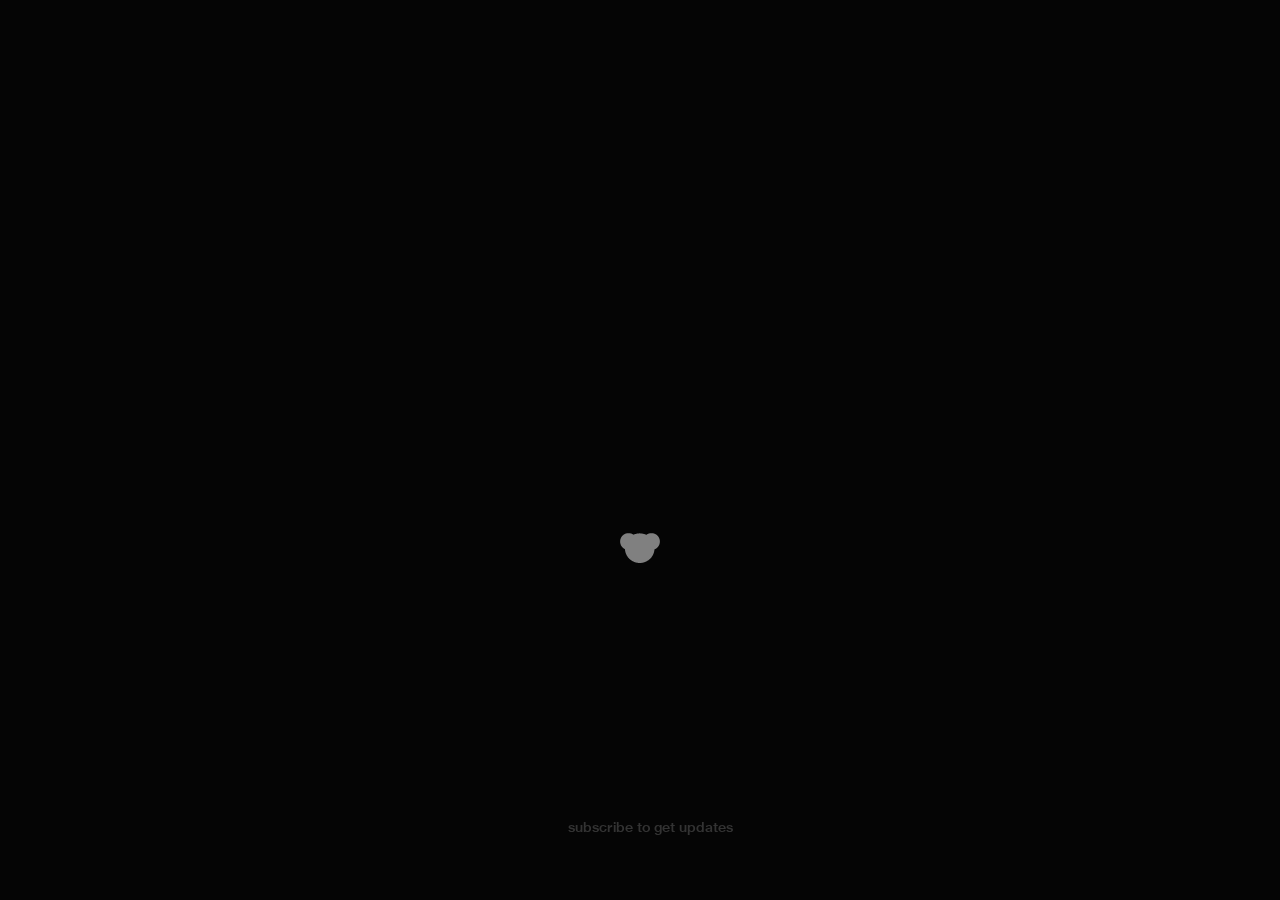
==== commit a0f95a49: "Update index.html" ====
--- a/index.html
+++ b/index.html
@@ -26,7 +26,7 @@
                 <div  class="content">
                    <svg version="1.2" xmlns="http://www.w3.org/2000/svg" viewBox="0 0 190 143" width="40" height="30">
 	<style>
-		.s0 { fill: #050505 } 
+		.s0 { fill: #fafafa } 
 	</style>
 	<path id="Layer" class="s0" d="m39.1 0.7c-0.2 0-0.7 0-1 0-0.4 0.1-0.9 0.1-1.3 0.1-0.3 0-0.8 0.1-1.1 0.1-0.2 0.1-0.7 0.1-1 0.2-0.3 0-0.7 0.1-1 0.1-0.2 0.1-0.6 0.1-0.9 0.2-0.3 0-0.8 0.1-1.1 0.2-0.3 0.1-0.7 0.2-0.9 0.2-0.2 0.1-0.6 0.2-0.9 0.2-0.3 0.1-0.8 0.3-1.2 0.4-0.3 0.1-0.9 0.3-1.2 0.4-0.3 0.1-0.9 0.3-1.3 0.4-0.3 0.1-0.8 0.3-1.1 0.5-0.2 0.1-0.7 0.2-0.9 0.3-0.2 0.1-0.6 0.3-0.8 0.4-0.2 0.1-0.7 0.4-1.1 0.6-0.4 0.2-1 0.5-1.3 0.7-0.3 0.1-0.8 0.4-1 0.5-0.3 0.2-0.6 0.4-0.9 0.5-0.2 0.2-0.5 0.4-0.8 0.5-0.2 0.2-0.6 0.4-0.8 0.6-0.3 0.2-0.9 0.6-1.2 0.9-0.4 0.3-0.9 0.7-1.1 0.8-0.3 0.2-0.6 0.5-0.8 0.7-0.2 0.2-0.6 0.5-0.9 0.8-0.3 0.2-0.7 0.6-1 0.9-0.3 0.3-0.7 0.8-1 1.1-0.3 0.3-0.7 0.7-0.9 0.9-0.2 0.2-0.5 0.6-0.7 0.8-0.3 0.3-0.6 0.7-0.8 1-0.3 0.3-0.6 0.8-0.9 1.1-0.2 0.3-0.5 0.8-0.7 1-0.2 0.3-0.4 0.6-0.6 0.9-0.1 0.2-0.4 0.6-0.6 0.9-0.2 0.3-0.4 0.7-0.5 0.9-0.2 0.2-0.4 0.6-0.5 0.9-0.2 0.3-0.5 0.8-0.7 1.2-0.1 0.3-0.4 0.8-0.5 1.1-0.1 0.2-0.3 0.7-0.5 1-0.1 0.3-0.3 0.7-0.4 1-0.1 0.2-0.2 0.6-0.3 0.8-0.1 0.2-0.2 0.7-0.3 0.9-0.1 0.3-0.3 0.8-0.4 1-0.1 0.3-0.2 0.7-0.3 0.9 0 0.2-0.1 0.6-0.2 0.9-0.1 0.2-0.2 0.6-0.2 0.9-0.1 0.2-0.2 0.7-0.3 1 0 0.3-0.1 0.8-0.2 1.1-0.1 0.3-0.1 0.7-0.2 1 0 0.2-0.1 0.6-0.1 0.8 0 0.3-0.1 0.8-0.1 1.1-0.1 0.3-0.1 0.8-0.2 1.1 0 0.2 0 0.7 0 1.1-0.1 0.3-0.1 0.9-0.1 1.3 0 0.3 0 0.9 0 1.2 0 0.4 0 0.9 0 1.2 0 0.3 0 0.8 0.1 1.1 0 0.3 0 0.7 0 1 0 0.3 0.1 0.8 0.1 1.2 0.1 0.3 0.1 0.8 0.2 1.1 0 0.2 0.1 0.7 0.1 1 0.1 0.2 0.1 0.7 0.2 1 0.1 0.3 0.2 0.8 0.2 1 0.1 0.2 0.2 0.7 0.2 0.9 0.1 0.3 0.2 0.8 0.3 1.1 0.1 0.2 0.2 0.7 0.3 1 0.1 0.3 0.2 0.8 0.3 1.1 0.1 0.3 0.3 0.7 0.4 1 0.1 0.3 0.2 0.7 0.4 1 0.1 0.3 0.3 0.8 0.4 1.1 0.1 0.3 0.4 0.8 0.5 1.2 0.2 0.3 0.4 0.9 0.6 1.2 0.2 0.4 0.5 0.9 0.7 1.2 0.1 0.3 0.3 0.7 0.5 0.9 0.1 0.2 0.3 0.6 0.5 0.9 0.2 0.3 0.5 0.7 0.6 0.9 0.2 0.3 0.4 0.6 0.6 0.9 0.2 0.2 0.5 0.7 0.7 1 0.3 0.3 0.6 0.8 0.9 1.1 0.2 0.3 0.5 0.7 0.7 0.9 0.1 0.2 0.5 0.5 0.7 0.8 0.2 0.2 0.6 0.7 0.9 1 0.3 0.3 0.8 0.8 1.1 1.1 0.3 0.2 0.7 0.7 1 0.9 0.3 0.3 0.7 0.6 0.9 0.8 0.2 0.2 0.6 0.5 0.8 0.7 0.3 0.2 0.7 0.5 0.8 0.6 0.2 0.2 0.5 0.4 0.7 0.5 0.2 0.2 0.6 0.4 0.8 0.6 0.2 0.1 0.6 0.4 0.9 0.6 0.2 0.1 0.6 0.4 0.8 0.5 0.2 0.1 0.5 0.4 0.8 0.5 0.2 0.1 0.6 0.4 0.9 0.5 0.2 0.1 0.9 0.5 1.4 0.8l0.9 0.4c0.1 0.5 0.1 1.1 0.2 1.6 0 0.5 0.1 1.3 0.1 1.8 0.1 0.4 0.2 1.2 0.3 1.7 0 0.5 0.1 1.3 0.2 1.7 0.1 0.5 0.2 1.2 0.3 1.8 0.1 0.5 0.3 1.3 0.4 1.8 0.1 0.5 0.3 1.3 0.4 1.8 0.1 0.5 0.3 1.2 0.5 1.7 0.1 0.4 0.3 1.1 0.4 1.6 0.2 0.5 0.4 1.2 0.5 1.6 0.2 0.5 0.4 1.2 0.6 1.6 0.1 0.5 0.4 1.2 0.5 1.6 0.2 0.4 0.5 1.1 0.7 1.6 0.1 0.4 0.5 1.2 0.7 1.6 0.2 0.5 0.5 1.3 0.7 1.8 0.3 0.5 0.6 1.1 0.7 1.4 0.2 0.4 0.5 1 0.7 1.4 0.2 0.4 0.6 1.1 0.9 1.5 0.2 0.5 0.6 1.2 0.9 1.6 0.2 0.4 0.6 1 0.8 1.4 0.2 0.4 0.6 1 0.9 1.4 0.3 0.4 0.7 1.1 1 1.5 0.3 0.4 0.7 1 1 1.4 0.2 0.3 0.7 0.9 1 1.2 0.2 0.4 0.7 1 1 1.4 0.3 0.4 0.8 1 1.1 1.3 0.3 0.3 0.8 0.9 1.1 1.3 0.4 0.4 0.9 1 1.3 1.4 0.3 0.4 1.1 1.1 1.6 1.7 0.6 0.6 1.4 1.3 1.8 1.7 0.4 0.4 1 0.9 1.3 1.2 0.3 0.3 0.9 0.8 1.2 1.1 0.3 0.2 0.9 0.7 1.3 1 0.4 0.4 1 0.9 1.4 1.1 0.4 0.3 1 0.8 1.4 1.1 0.5 0.3 1.1 0.8 1.5 1 0.4 0.3 1 0.7 1.3 0.9 0.4 0.3 1 0.7 1.5 1 0.4 0.2 1 0.6 1.4 0.9 0.4 0.2 1.1 0.6 1.5 0.8 0.4 0.2 1.1 0.6 1.5 0.8 0.5 0.3 1.2 0.6 1.6 0.8 0.4 0.2 1 0.5 1.4 0.7 0.4 0.2 1.1 0.5 1.5 0.7 0.5 0.2 1.2 0.5 1.7 0.7 0.4 0.2 1.1 0.4 1.5 0.6 0.5 0.2 1.2 0.4 1.7 0.6 0.5 0.2 1.3 0.4 1.7 0.6 0.5 0.1 1.3 0.4 1.7 0.5 0.5 0.1 1.2 0.3 1.6 0.5 0.4 0.1 1.2 0.3 1.7 0.4 0.4 0.1 1.2 0.3 1.7 0.4 0.5 0.1 1.3 0.3 1.8 0.3 0.4 0.1 1.2 0.3 1.6 0.3 0.5 0.1 1.3 0.2 1.7 0.3 0.5 0.1 1.3 0.2 1.9 0.2 0.5 0.1 1.3 0.2 1.8 0.2 0.6 0.1 1.4 0.1 1.9 0.2 0.5 0 1.2 0 1.6 0.1 0.5 0 1.6 0 2.8 0 1.2 0 2.3 0 2.7 0 0.4-0.1 1.2-0.1 1.7-0.1 0.5-0.1 1.3-0.1 1.8-0.2 0.5 0 1.4-0.1 1.9-0.2 0.5 0 1.3-0.1 1.8-0.2 0.5-0.1 1.3-0.2 1.7-0.3 0.4 0 1.2-0.2 1.7-0.3 0.5 0 1.2-0.2 1.7-0.3 0.5-0.1 1.4-0.3 1.9-0.4 0.5-0.2 1.3-0.4 1.7-0.5 0.4-0.1 1.1-0.3 1.5-0.4 0.4-0.1 1.1-0.4 1.6-0.5 0.4-0.1 1.2-0.4 1.7-0.6 0.5-0.2 1.3-0.4 1.7-0.6 0.4-0.2 1.2-0.5 1.6-0.7 0.5-0.1 1.3-0.5 1.7-0.6 0.4-0.2 1.1-0.5 1.5-0.7 0.3-0.2 1-0.5 1.4-0.7 0.4-0.2 1.1-0.5 1.5-0.8 0.4-0.2 1.1-0.6 1.5-0.8 0.4-0.2 1.1-0.6 1.5-0.8 0.4-0.3 1.1-0.7 1.5-0.9 0.4-0.3 1-0.7 1.4-1 0.4-0.2 1.1-0.7 1.5-0.9 0.4-0.3 1-0.8 1.3-1 0.4-0.3 1-0.7 1.4-1 0.4-0.3 1-0.8 1.3-1.1 0.4-0.3 1-0.8 1.4-1.1 0.3-0.3 0.9-0.8 1.2-1.1 0.3-0.3 0.9-0.8 1.3-1.2 0.5-0.4 1.2-1.1 1.8-1.7 0.5-0.5 1.3-1.3 1.6-1.7 0.4-0.3 1-1 1.3-1.4 0.3-0.4 0.9-1 1.2-1.3 0.2-0.3 0.7-0.9 1-1.3 0.3-0.3 0.7-0.9 1-1.3 0.3-0.4 0.8-1 1.1-1.3 0.2-0.4 0.7-1 0.9-1.4 0.3-0.4 0.8-1.1 1-1.5 0.3-0.4 0.7-1 0.9-1.4 0.2-0.4 0.6-1 0.8-1.3 0.2-0.4 0.6-1 0.8-1.4 0.3-0.5 0.7-1.2 0.9-1.7 0.3-0.4 0.6-1.1 0.8-1.4 0.2-0.4 0.5-1.1 0.8-1.7 0.2-0.5 0.5-1.3 0.7-1.7 0.2-0.4 0.5-1.1 0.7-1.5 0.2-0.5 0.4-1.2 0.6-1.6 0.2-0.4 0.4-1.1 0.6-1.5 0.1-0.5 0.4-1.2 0.5-1.7 0.2-0.4 0.4-1.1 0.5-1.6 0.2-0.5 0.4-1.2 0.5-1.6 0.1-0.5 0.3-1.2 0.4-1.7 0.1-0.5 0.3-1.3 0.4-1.8 0.1-0.5 0.3-1.3 0.4-1.8 0.1-0.6 0.2-1.3 0.3-1.7 0.1-0.4 0.2-1.2 0.3-1.7 0-0.6 0.1-1.4 0.2-2 0.1-0.5 0.1-1.2 0.2-1.5v-0.5c0.7-0.3 1.1-0.5 1.4-0.6 0.3-0.1 0.8-0.3 1.1-0.5 0.3-0.1 0.8-0.4 1.2-0.6 0.4-0.2 0.9-0.4 1.2-0.6 0.3-0.2 0.8-0.4 1-0.6 0.3-0.1 0.7-0.4 1-0.6 0.3-0.1 0.6-0.4 0.8-0.5 0.3-0.1 0.6-0.4 0.9-0.6 0.3-0.2 0.8-0.6 1.1-0.8 0.4-0.3 0.8-0.6 1.1-0.8 0.2-0.2 0.6-0.5 0.7-0.7 0.2-0.1 0.6-0.4 0.8-0.6 0.1-0.2 0.5-0.5 0.8-0.8 0.3-0.3 0.8-0.7 1.1-1 0.2-0.3 0.6-0.7 0.8-0.9 0.3-0.2 0.6-0.6 0.7-0.8 0.2-0.1 0.4-0.4 0.6-0.6 0.2-0.2 0.5-0.6 0.6-0.8 0.2-0.2 0.6-0.7 0.9-1.1 0.3-0.4 0.6-0.9 0.8-1.1 0.1-0.2 0.3-0.5 0.5-0.8 0.2-0.2 0.4-0.6 0.5-0.8 0.2-0.3 0.4-0.6 0.6-0.9 0.1-0.2 0.3-0.6 0.4-0.7 0.1-0.2 0.3-0.6 0.5-0.9 0.1-0.3 0.4-0.9 0.6-1.3 0.2-0.4 0.5-1 0.6-1.3 0.2-0.3 0.4-0.8 0.5-1.1 0.1-0.3 0.3-0.7 0.4-1 0.1-0.3 0.3-0.8 0.4-1.2 0.1-0.4 0.3-1 0.4-1.3 0.1-0.4 0.3-0.8 0.3-1.1 0.1-0.3 0.2-0.7 0.3-1 0-0.2 0.1-0.7 0.2-1 0.1-0.2 0.2-0.7 0.2-1 0.1-0.2 0.1-0.7 0.2-0.9 0-0.3 0.1-0.8 0.1-1 0.1-0.3 0.1-0.8 0.2-1 0-0.3 0-0.8 0.1-1.1 0-0.4 0-0.9 0-1.2 0.1-0.3 0.1-0.8 0.1-1.1 0-0.3 0-0.9 0-1.2 0-0.4 0-0.9 0-1.2 0-0.3 0-0.8-0.1-1.1 0-0.3 0-0.8 0-1.2-0.1-0.3-0.1-0.8-0.1-1.1-0.1-0.2-0.1-0.7-0.2-1 0-0.2-0.1-0.7-0.1-0.9-0.1-0.3-0.1-0.8-0.2-1 0-0.3-0.1-0.8-0.2-1-0.1-0.3-0.2-0.8-0.2-1-0.1-0.3-0.2-0.7-0.3-1 0-0.3-0.2-0.7-0.3-1.1-0.1-0.3-0.3-0.9-0.4-1.3-0.1-0.4-0.3-0.9-0.4-1.2-0.1-0.3-0.3-0.7-0.4-1-0.1-0.3-0.3-0.8-0.5-1.1-0.1-0.3-0.4-0.9-0.6-1.3-0.2-0.4-0.5-1-0.6-1.3-0.2-0.3-0.4-0.7-0.5-0.8-0.1-0.2-0.3-0.6-0.4-0.8-0.2-0.3-0.4-0.7-0.6-0.9-0.1-0.2-0.4-0.7-0.7-1.1-0.2-0.3-0.5-0.7-0.6-0.9-0.1-0.1-0.4-0.5-0.6-0.8-0.2-0.2-0.5-0.6-0.7-0.8-0.1-0.3-0.4-0.6-0.6-0.8-0.1-0.2-0.4-0.5-0.6-0.7-0.2-0.3-0.5-0.7-0.7-0.9-0.3-0.2-0.7-0.6-0.9-0.9-0.3-0.3-0.8-0.7-1.1-1-0.3-0.3-0.7-0.6-0.9-0.8-0.2-0.2-0.5-0.5-0.7-0.7-0.3-0.2-0.6-0.5-0.8-0.6-0.2-0.2-0.6-0.5-0.9-0.8-0.4-0.2-0.8-0.5-0.9-0.6-0.2-0.1-0.6-0.4-0.9-0.6-0.3-0.2-0.8-0.6-1.1-0.7-0.3-0.2-0.7-0.5-1-0.6-0.2-0.2-0.7-0.4-1-0.6-0.3-0.2-0.9-0.5-1.4-0.7-0.5-0.3-1.1-0.6-1.4-0.7-0.3-0.1-0.8-0.4-1.1-0.5-0.4-0.1-0.8-0.3-1.1-0.4-0.2-0.1-0.6-0.2-0.8-0.3-0.3-0.1-0.6-0.2-0.8-0.3-0.2 0-0.6-0.2-0.9-0.3-0.4-0.1-0.9-0.3-1.2-0.3-0.3-0.1-0.7-0.2-1-0.3-0.2 0-0.7-0.1-1-0.2-0.3-0.1-0.7-0.2-1-0.2-0.2-0.1-0.6-0.1-0.9-0.2-0.2 0-0.7-0.1-0.9-0.1-0.3-0.1-0.8-0.1-1.1-0.2-0.3 0-0.8-0.1-1.2-0.1-0.3 0-0.9 0-1.2-0.1-0.4 0-0.8 0-1.1 0-0.2 0-0.8 0-1.2 0-0.4 0-0.9 0-1.2 0-0.2 0-0.7 0-1 0-0.4 0.1-0.9 0.1-1.3 0.1-0.3 0-0.9 0.1-1.2 0.1-0.3 0.1-0.8 0.1-1 0.2-0.3 0-0.7 0.1-1 0.1-0.2 0.1-0.7 0.1-0.9 0.2-0.2 0-0.7 0.1-1 0.2-0.3 0.1-0.7 0.2-1 0.2-0.2 0.1-0.7 0.2-0.9 0.3-0.3 0-0.8 0.2-1.2 0.3-0.4 0.1-0.9 0.3-1.2 0.4-0.2 0.1-0.8 0.3-1.1 0.4-0.4 0.1-1 0.4-1.3 0.5-0.3 0.1-0.8 0.4-1.1 0.5-0.3 0.1-1 0.4-1.4 0.7-0.5 0.2-1.2 0.5-1.5 0.7-0.3 0.2-0.7 0.4-1 0.6-0.2 0.1-0.7 0.4-0.9 0.6-0.3 0.1-0.7 0.4-0.9 0.5-0.3 0.2-0.7 0.5-0.9 0.6-0.3 0.2-0.7 0.5-1 0.7-0.3 0.3-0.5 0.4-0.5 0.4-0.1 0-0.3-0.1-0.5-0.2-0.2-0.1-0.7-0.3-1.1-0.5-0.3-0.2-1-0.5-1.4-0.6-0.4-0.2-1.2-0.5-1.7-0.7-0.4-0.2-1.2-0.5-1.6-0.7-0.4-0.1-1.2-0.4-1.7-0.6-0.4-0.2-1.2-0.4-1.7-0.6-0.5-0.1-1.2-0.4-1.7-0.5-0.4-0.1-1.1-0.3-1.6-0.4-0.4-0.2-1.1-0.4-1.6-0.5-0.5-0.1-1.3-0.3-1.8-0.4-0.5-0.1-1.2-0.2-1.7-0.3-0.5-0.1-1.3-0.3-1.7-0.3-0.4-0.1-1.2-0.2-1.7-0.3-0.5-0.1-1.3-0.2-1.8-0.2-0.5-0.1-1.3-0.2-1.8-0.2-0.4 0-1.1-0.1-1.5-0.1-0.5-0.1-1.2-0.1-1.8-0.1-0.7-0.1-1.5-0.1-3-0.1-1.5 0-2.4 0-3.1 0.1-0.5 0-1.3 0-1.7 0.1-0.5 0-1.2 0.1-1.6 0.1-0.4 0-1.2 0.1-1.7 0.2-0.6 0-1.4 0.1-1.9 0.2-0.4 0.1-1.2 0.2-1.7 0.3-0.4 0-1.2 0.2-1.6 0.3-0.5 0.1-1.3 0.2-1.8 0.3-0.5 0.1-1.3 0.3-1.7 0.4-0.5 0.1-1.3 0.3-1.7 0.5-0.5 0.1-1.2 0.3-1.6 0.4-0.5 0.1-1.2 0.4-1.6 0.5-0.5 0.2-1.3 0.4-1.8 0.6-0.5 0.2-1.2 0.4-1.7 0.6-0.4 0.2-1.1 0.5-1.5 0.6-0.5 0.2-1.2 0.5-1.7 0.7-0.4 0.2-1 0.5-1.1 0.6l-0.3 0.1q-0.9-0.6-1.4-0.9c-0.3-0.2-0.8-0.5-1-0.7-0.3-0.2-0.7-0.4-0.9-0.5-0.2-0.2-0.6-0.4-1-0.6-0.3-0.2-0.8-0.4-1.1-0.6-0.3-0.2-0.8-0.4-1-0.5-0.3-0.1-0.7-0.3-0.9-0.4-0.3-0.1-0.7-0.3-1-0.4-0.3-0.1-0.7-0.3-1-0.4-0.3-0.1-0.7-0.3-1-0.4-0.2-0.1-0.7-0.2-1-0.3-0.3-0.1-0.7-0.2-0.9-0.3-0.2-0.1-0.6-0.2-0.9-0.3-0.3 0-0.8-0.2-1.2-0.2-0.3-0.1-0.9-0.3-1.3-0.3-0.3-0.1-0.9-0.2-1.2-0.3-0.3 0-0.8-0.1-1-0.1-0.3-0.1-0.8-0.1-1.1-0.2-0.3 0-0.8-0.1-1.2-0.1-0.3 0-0.9 0-1.2-0.1-0.3 0-0.8 0-1.1 0-0.2 0-0.8 0-1.3 0-0.4 0-0.9 0-1.1 0z"/>
 </svg>
--- a/css/style.css
+++ b/css/style.css
@@ -3,7 +3,7 @@
   margin: 0;
   padding: 0;
   min-height: 100vh;
-  background: #fafafa;
+  background: #050505;
   justify-content: center;
   align-items: center;
   font-family: 'Neue Haas Grotesk Text Pro 65 Medium';
@@ -69,13 +69,13 @@
 
 .face.face1 .content i {
   font-size: 3em;
-  color: #050505;
+  color: #fafafa;
   display: inline-block;
 }
 
 .face.face1 .content h3 {
   font-size: 1em;
-  color: #050505;
+  color: #fafafa;
   text-align: center;
 }
 
@@ -109,7 +109,7 @@
   text-decoration: none;
   color: black;
   box-sizing: border-box;
-  outline: 1px dashed #050505;
+  outline: 1px dashed #fafafa;
   padding: 10px;
   margin: 15px 0 0;
   display: inline-block;
@@ -123,7 +123,7 @@
 .text-true {
   font-family: 'Neue Haas Display Bold';
   font-size: 24px;
-  color: #050505;
+  color: #fafafa;
   line-height: 1.2;
   text-align: center;
   width: 100%;
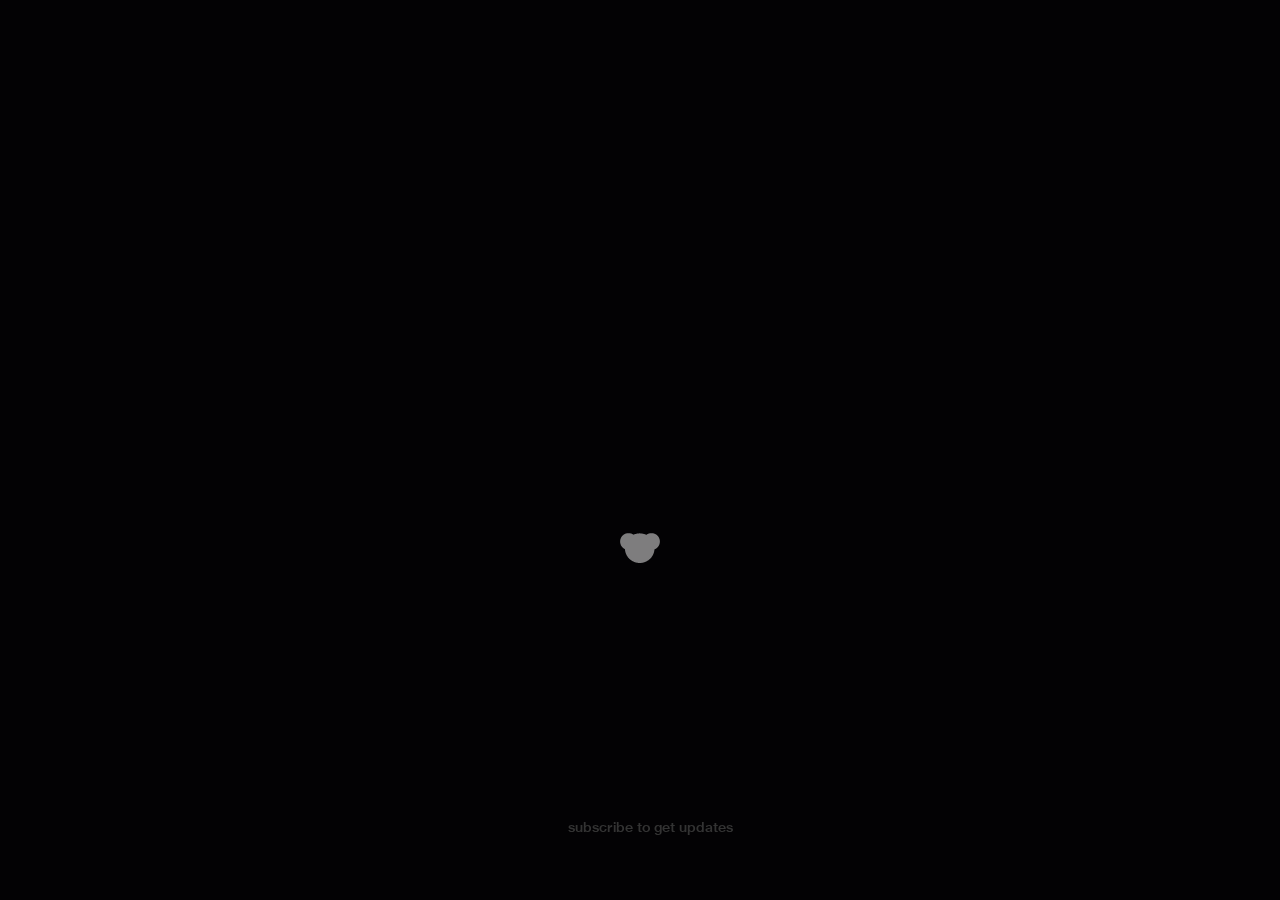
==== commit 505d4f81: "Update index.html" ====
--- a/index.html
+++ b/index.html
@@ -26,7 +26,7 @@
                 <div  class="content">
                    <svg version="1.2" xmlns="http://www.w3.org/2000/svg" viewBox="0 0 190 143" width="40" height="30">
 	<style>
-		.s0 { fill: #fafafa } 
+		.s0 { fill: #F8F8F8 } 
 	</style>
 	<path id="Layer" class="s0" d="m39.1 0.7c-0.2 0-0.7 0-1 0-0.4 0.1-0.9 0.1-1.3 0.1-0.3 0-0.8 0.1-1.1 0.1-0.2 0.1-0.7 0.1-1 0.2-0.3 0-0.7 0.1-1 0.1-0.2 0.1-0.6 0.1-0.9 0.2-0.3 0-0.8 0.1-1.1 0.2-0.3 0.1-0.7 0.2-0.9 0.2-0.2 0.1-0.6 0.2-0.9 0.2-0.3 0.1-0.8 0.3-1.2 0.4-0.3 0.1-0.9 0.3-1.2 0.4-0.3 0.1-0.9 0.3-1.3 0.4-0.3 0.1-0.8 0.3-1.1 0.5-0.2 0.1-0.7 0.2-0.9 0.3-0.2 0.1-0.6 0.3-0.8 0.4-0.2 0.1-0.7 0.4-1.1 0.6-0.4 0.2-1 0.5-1.3 0.7-0.3 0.1-0.8 0.4-1 0.5-0.3 0.2-0.6 0.4-0.9 0.5-0.2 0.2-0.5 0.4-0.8 0.5-0.2 0.2-0.6 0.4-0.8 0.6-0.3 0.2-0.9 0.6-1.2 0.9-0.4 0.3-0.9 0.7-1.1 0.8-0.3 0.2-0.6 0.5-0.8 0.7-0.2 0.2-0.6 0.5-0.9 0.8-0.3 0.2-0.7 0.6-1 0.9-0.3 0.3-0.7 0.8-1 1.1-0.3 0.3-0.7 0.7-0.9 0.9-0.2 0.2-0.5 0.6-0.7 0.8-0.3 0.3-0.6 0.7-0.8 1-0.3 0.3-0.6 0.8-0.9 1.1-0.2 0.3-0.5 0.8-0.7 1-0.2 0.3-0.4 0.6-0.6 0.9-0.1 0.2-0.4 0.6-0.6 0.9-0.2 0.3-0.4 0.7-0.5 0.9-0.2 0.2-0.4 0.6-0.5 0.9-0.2 0.3-0.5 0.8-0.7 1.2-0.1 0.3-0.4 0.8-0.5 1.1-0.1 0.2-0.3 0.7-0.5 1-0.1 0.3-0.3 0.7-0.4 1-0.1 0.2-0.2 0.6-0.3 0.8-0.1 0.2-0.2 0.7-0.3 0.9-0.1 0.3-0.3 0.8-0.4 1-0.1 0.3-0.2 0.7-0.3 0.9 0 0.2-0.1 0.6-0.2 0.9-0.1 0.2-0.2 0.6-0.2 0.9-0.1 0.2-0.2 0.7-0.3 1 0 0.3-0.1 0.8-0.2 1.1-0.1 0.3-0.1 0.7-0.2 1 0 0.2-0.1 0.6-0.1 0.8 0 0.3-0.1 0.8-0.1 1.1-0.1 0.3-0.1 0.8-0.2 1.1 0 0.2 0 0.7 0 1.1-0.1 0.3-0.1 0.9-0.1 1.3 0 0.3 0 0.9 0 1.2 0 0.4 0 0.9 0 1.2 0 0.3 0 0.8 0.1 1.1 0 0.3 0 0.7 0 1 0 0.3 0.1 0.8 0.1 1.2 0.1 0.3 0.1 0.8 0.2 1.1 0 0.2 0.1 0.7 0.1 1 0.1 0.2 0.1 0.7 0.2 1 0.1 0.3 0.2 0.8 0.2 1 0.1 0.2 0.2 0.7 0.2 0.9 0.1 0.3 0.2 0.8 0.3 1.1 0.1 0.2 0.2 0.7 0.3 1 0.1 0.3 0.2 0.8 0.3 1.1 0.1 0.3 0.3 0.7 0.4 1 0.1 0.3 0.2 0.7 0.4 1 0.1 0.3 0.3 0.8 0.4 1.1 0.1 0.3 0.4 0.8 0.5 1.2 0.2 0.3 0.4 0.9 0.6 1.2 0.2 0.4 0.5 0.9 0.7 1.2 0.1 0.3 0.3 0.7 0.5 0.9 0.1 0.2 0.3 0.6 0.5 0.9 0.2 0.3 0.5 0.7 0.6 0.9 0.2 0.3 0.4 0.6 0.6 0.9 0.2 0.2 0.5 0.7 0.7 1 0.3 0.3 0.6 0.8 0.9 1.1 0.2 0.3 0.5 0.7 0.7 0.9 0.1 0.2 0.5 0.5 0.7 0.8 0.2 0.2 0.6 0.7 0.9 1 0.3 0.3 0.8 0.8 1.1 1.1 0.3 0.2 0.7 0.7 1 0.9 0.3 0.3 0.7 0.6 0.9 0.8 0.2 0.2 0.6 0.5 0.8 0.7 0.3 0.2 0.7 0.5 0.8 0.6 0.2 0.2 0.5 0.4 0.7 0.5 0.2 0.2 0.6 0.4 0.8 0.6 0.2 0.1 0.6 0.4 0.9 0.6 0.2 0.1 0.6 0.4 0.8 0.5 0.2 0.1 0.5 0.4 0.8 0.5 0.2 0.1 0.6 0.4 0.9 0.5 0.2 0.1 0.9 0.5 1.4 0.8l0.9 0.4c0.1 0.5 0.1 1.1 0.2 1.6 0 0.5 0.1 1.3 0.1 1.8 0.1 0.4 0.2 1.2 0.3 1.7 0 0.5 0.1 1.3 0.2 1.7 0.1 0.5 0.2 1.2 0.3 1.8 0.1 0.5 0.3 1.3 0.4 1.8 0.1 0.5 0.3 1.3 0.4 1.8 0.1 0.5 0.3 1.2 0.5 1.7 0.1 0.4 0.3 1.1 0.4 1.6 0.2 0.5 0.4 1.2 0.5 1.6 0.2 0.5 0.4 1.2 0.6 1.6 0.1 0.5 0.4 1.2 0.5 1.6 0.2 0.4 0.5 1.1 0.7 1.6 0.1 0.4 0.5 1.2 0.7 1.6 0.2 0.5 0.5 1.3 0.7 1.8 0.3 0.5 0.6 1.1 0.7 1.4 0.2 0.4 0.5 1 0.7 1.4 0.2 0.4 0.6 1.1 0.9 1.5 0.2 0.5 0.6 1.2 0.9 1.6 0.2 0.4 0.6 1 0.8 1.4 0.2 0.4 0.6 1 0.9 1.4 0.3 0.4 0.7 1.1 1 1.5 0.3 0.4 0.7 1 1 1.4 0.2 0.3 0.7 0.9 1 1.2 0.2 0.4 0.7 1 1 1.4 0.3 0.4 0.8 1 1.1 1.3 0.3 0.3 0.8 0.9 1.1 1.3 0.4 0.4 0.9 1 1.3 1.4 0.3 0.4 1.1 1.1 1.6 1.7 0.6 0.6 1.4 1.3 1.8 1.7 0.4 0.4 1 0.9 1.3 1.2 0.3 0.3 0.9 0.8 1.2 1.1 0.3 0.2 0.9 0.7 1.3 1 0.4 0.4 1 0.9 1.4 1.1 0.4 0.3 1 0.8 1.4 1.1 0.5 0.3 1.1 0.8 1.5 1 0.4 0.3 1 0.7 1.3 0.9 0.4 0.3 1 0.7 1.5 1 0.4 0.2 1 0.6 1.4 0.9 0.4 0.2 1.1 0.6 1.5 0.8 0.4 0.2 1.1 0.6 1.5 0.8 0.5 0.3 1.2 0.6 1.6 0.8 0.4 0.2 1 0.5 1.4 0.7 0.4 0.2 1.1 0.5 1.5 0.7 0.5 0.2 1.2 0.5 1.7 0.7 0.4 0.2 1.1 0.4 1.5 0.6 0.5 0.2 1.2 0.4 1.7 0.6 0.5 0.2 1.3 0.4 1.7 0.6 0.5 0.1 1.3 0.4 1.7 0.5 0.5 0.1 1.2 0.3 1.6 0.5 0.4 0.1 1.2 0.3 1.7 0.4 0.4 0.1 1.2 0.3 1.7 0.4 0.5 0.1 1.3 0.3 1.8 0.3 0.4 0.1 1.2 0.3 1.6 0.3 0.5 0.1 1.3 0.2 1.7 0.3 0.5 0.1 1.3 0.2 1.9 0.2 0.5 0.1 1.3 0.2 1.8 0.2 0.6 0.1 1.4 0.1 1.9 0.2 0.5 0 1.2 0 1.6 0.1 0.5 0 1.6 0 2.8 0 1.2 0 2.3 0 2.7 0 0.4-0.1 1.2-0.1 1.7-0.1 0.5-0.1 1.3-0.1 1.8-0.2 0.5 0 1.4-0.1 1.9-0.2 0.5 0 1.3-0.1 1.8-0.2 0.5-0.1 1.3-0.2 1.7-0.3 0.4 0 1.2-0.2 1.7-0.3 0.5 0 1.2-0.2 1.7-0.3 0.5-0.1 1.4-0.3 1.9-0.4 0.5-0.2 1.3-0.4 1.7-0.5 0.4-0.1 1.1-0.3 1.5-0.4 0.4-0.1 1.1-0.4 1.6-0.5 0.4-0.1 1.2-0.4 1.7-0.6 0.5-0.2 1.3-0.4 1.7-0.6 0.4-0.2 1.2-0.5 1.6-0.7 0.5-0.1 1.3-0.5 1.7-0.6 0.4-0.2 1.1-0.5 1.5-0.7 0.3-0.2 1-0.5 1.4-0.7 0.4-0.2 1.1-0.5 1.5-0.8 0.4-0.2 1.1-0.6 1.5-0.8 0.4-0.2 1.1-0.6 1.5-0.8 0.4-0.3 1.1-0.7 1.5-0.9 0.4-0.3 1-0.7 1.4-1 0.4-0.2 1.1-0.7 1.5-0.9 0.4-0.3 1-0.8 1.3-1 0.4-0.3 1-0.7 1.4-1 0.4-0.3 1-0.8 1.3-1.1 0.4-0.3 1-0.8 1.4-1.1 0.3-0.3 0.9-0.8 1.2-1.1 0.3-0.3 0.9-0.8 1.3-1.2 0.5-0.4 1.2-1.1 1.8-1.7 0.5-0.5 1.3-1.3 1.6-1.7 0.4-0.3 1-1 1.3-1.4 0.3-0.4 0.9-1 1.2-1.3 0.2-0.3 0.7-0.9 1-1.3 0.3-0.3 0.7-0.9 1-1.3 0.3-0.4 0.8-1 1.1-1.3 0.2-0.4 0.7-1 0.9-1.4 0.3-0.4 0.8-1.1 1-1.5 0.3-0.4 0.7-1 0.9-1.4 0.2-0.4 0.6-1 0.8-1.3 0.2-0.4 0.6-1 0.8-1.4 0.3-0.5 0.7-1.2 0.9-1.7 0.3-0.4 0.6-1.1 0.8-1.4 0.2-0.4 0.5-1.1 0.8-1.7 0.2-0.5 0.5-1.3 0.7-1.7 0.2-0.4 0.5-1.1 0.7-1.5 0.2-0.5 0.4-1.2 0.6-1.6 0.2-0.4 0.4-1.1 0.6-1.5 0.1-0.5 0.4-1.2 0.5-1.7 0.2-0.4 0.4-1.1 0.5-1.6 0.2-0.5 0.4-1.2 0.5-1.6 0.1-0.5 0.3-1.2 0.4-1.7 0.1-0.5 0.3-1.3 0.4-1.8 0.1-0.5 0.3-1.3 0.4-1.8 0.1-0.6 0.2-1.3 0.3-1.7 0.1-0.4 0.2-1.2 0.3-1.7 0-0.6 0.1-1.4 0.2-2 0.1-0.5 0.1-1.2 0.2-1.5v-0.5c0.7-0.3 1.1-0.5 1.4-0.6 0.3-0.1 0.8-0.3 1.1-0.5 0.3-0.1 0.8-0.4 1.2-0.6 0.4-0.2 0.9-0.4 1.2-0.6 0.3-0.2 0.8-0.4 1-0.6 0.3-0.1 0.7-0.4 1-0.6 0.3-0.1 0.6-0.4 0.8-0.5 0.3-0.1 0.6-0.4 0.9-0.6 0.3-0.2 0.8-0.6 1.1-0.8 0.4-0.3 0.8-0.6 1.1-0.8 0.2-0.2 0.6-0.5 0.7-0.7 0.2-0.1 0.6-0.4 0.8-0.6 0.1-0.2 0.5-0.5 0.8-0.8 0.3-0.3 0.8-0.7 1.1-1 0.2-0.3 0.6-0.7 0.8-0.9 0.3-0.2 0.6-0.6 0.7-0.8 0.2-0.1 0.4-0.4 0.6-0.6 0.2-0.2 0.5-0.6 0.6-0.8 0.2-0.2 0.6-0.7 0.9-1.1 0.3-0.4 0.6-0.9 0.8-1.1 0.1-0.2 0.3-0.5 0.5-0.8 0.2-0.2 0.4-0.6 0.5-0.8 0.2-0.3 0.4-0.6 0.6-0.9 0.1-0.2 0.3-0.6 0.4-0.7 0.1-0.2 0.3-0.6 0.5-0.9 0.1-0.3 0.4-0.9 0.6-1.3 0.2-0.4 0.5-1 0.6-1.3 0.2-0.3 0.4-0.8 0.5-1.1 0.1-0.3 0.3-0.7 0.4-1 0.1-0.3 0.3-0.8 0.4-1.2 0.1-0.4 0.3-1 0.4-1.3 0.1-0.4 0.3-0.8 0.3-1.1 0.1-0.3 0.2-0.7 0.3-1 0-0.2 0.1-0.7 0.2-1 0.1-0.2 0.2-0.7 0.2-1 0.1-0.2 0.1-0.7 0.2-0.9 0-0.3 0.1-0.8 0.1-1 0.1-0.3 0.1-0.8 0.2-1 0-0.3 0-0.8 0.1-1.1 0-0.4 0-0.9 0-1.2 0.1-0.3 0.1-0.8 0.1-1.1 0-0.3 0-0.9 0-1.2 0-0.4 0-0.9 0-1.2 0-0.3 0-0.8-0.1-1.1 0-0.3 0-0.8 0-1.2-0.1-0.3-0.1-0.8-0.1-1.1-0.1-0.2-0.1-0.7-0.2-1 0-0.2-0.1-0.7-0.1-0.9-0.1-0.3-0.1-0.8-0.2-1 0-0.3-0.1-0.8-0.2-1-0.1-0.3-0.2-0.8-0.2-1-0.1-0.3-0.2-0.7-0.3-1 0-0.3-0.2-0.7-0.3-1.1-0.1-0.3-0.3-0.9-0.4-1.3-0.1-0.4-0.3-0.9-0.4-1.2-0.1-0.3-0.3-0.7-0.4-1-0.1-0.3-0.3-0.8-0.5-1.1-0.1-0.3-0.4-0.9-0.6-1.3-0.2-0.4-0.5-1-0.6-1.3-0.2-0.3-0.4-0.7-0.5-0.8-0.1-0.2-0.3-0.6-0.4-0.8-0.2-0.3-0.4-0.7-0.6-0.9-0.1-0.2-0.4-0.7-0.7-1.1-0.2-0.3-0.5-0.7-0.6-0.9-0.1-0.1-0.4-0.5-0.6-0.8-0.2-0.2-0.5-0.6-0.7-0.8-0.1-0.3-0.4-0.6-0.6-0.8-0.1-0.2-0.4-0.5-0.6-0.7-0.2-0.3-0.5-0.7-0.7-0.9-0.3-0.2-0.7-0.6-0.9-0.9-0.3-0.3-0.8-0.7-1.1-1-0.3-0.3-0.7-0.6-0.9-0.8-0.2-0.2-0.5-0.5-0.7-0.7-0.3-0.2-0.6-0.5-0.8-0.6-0.2-0.2-0.6-0.5-0.9-0.8-0.4-0.2-0.8-0.5-0.9-0.6-0.2-0.1-0.6-0.4-0.9-0.6-0.3-0.2-0.8-0.6-1.1-0.7-0.3-0.2-0.7-0.5-1-0.6-0.2-0.2-0.7-0.4-1-0.6-0.3-0.2-0.9-0.5-1.4-0.7-0.5-0.3-1.1-0.6-1.4-0.7-0.3-0.1-0.8-0.4-1.1-0.5-0.4-0.1-0.8-0.3-1.1-0.4-0.2-0.1-0.6-0.2-0.8-0.3-0.3-0.1-0.6-0.2-0.8-0.3-0.2 0-0.6-0.2-0.9-0.3-0.4-0.1-0.9-0.3-1.2-0.3-0.3-0.1-0.7-0.2-1-0.3-0.2 0-0.7-0.1-1-0.2-0.3-0.1-0.7-0.2-1-0.2-0.2-0.1-0.6-0.1-0.9-0.2-0.2 0-0.7-0.1-0.9-0.1-0.3-0.1-0.8-0.1-1.1-0.2-0.3 0-0.8-0.1-1.2-0.1-0.3 0-0.9 0-1.2-0.1-0.4 0-0.8 0-1.1 0-0.2 0-0.8 0-1.2 0-0.4 0-0.9 0-1.2 0-0.2 0-0.7 0-1 0-0.4 0.1-0.9 0.1-1.3 0.1-0.3 0-0.9 0.1-1.2 0.1-0.3 0.1-0.8 0.1-1 0.2-0.3 0-0.7 0.1-1 0.1-0.2 0.1-0.7 0.1-0.9 0.2-0.2 0-0.7 0.1-1 0.2-0.3 0.1-0.7 0.2-1 0.2-0.2 0.1-0.7 0.2-0.9 0.3-0.3 0-0.8 0.2-1.2 0.3-0.4 0.1-0.9 0.3-1.2 0.4-0.2 0.1-0.8 0.3-1.1 0.4-0.4 0.1-1 0.4-1.3 0.5-0.3 0.1-0.8 0.4-1.1 0.5-0.3 0.1-1 0.4-1.4 0.7-0.5 0.2-1.2 0.5-1.5 0.7-0.3 0.2-0.7 0.4-1 0.6-0.2 0.1-0.7 0.4-0.9 0.6-0.3 0.1-0.7 0.4-0.9 0.5-0.3 0.2-0.7 0.5-0.9 0.6-0.3 0.2-0.7 0.5-1 0.7-0.3 0.3-0.5 0.4-0.5 0.4-0.1 0-0.3-0.1-0.5-0.2-0.2-0.1-0.7-0.3-1.1-0.5-0.3-0.2-1-0.5-1.4-0.6-0.4-0.2-1.2-0.5-1.7-0.7-0.4-0.2-1.2-0.5-1.6-0.7-0.4-0.1-1.2-0.4-1.7-0.6-0.4-0.2-1.2-0.4-1.7-0.6-0.5-0.1-1.2-0.4-1.7-0.5-0.4-0.1-1.1-0.3-1.6-0.4-0.4-0.2-1.1-0.4-1.6-0.5-0.5-0.1-1.3-0.3-1.8-0.4-0.5-0.1-1.2-0.2-1.7-0.3-0.5-0.1-1.3-0.3-1.7-0.3-0.4-0.1-1.2-0.2-1.7-0.3-0.5-0.1-1.3-0.2-1.8-0.2-0.5-0.1-1.3-0.2-1.8-0.2-0.4 0-1.1-0.1-1.5-0.1-0.5-0.1-1.2-0.1-1.8-0.1-0.7-0.1-1.5-0.1-3-0.1-1.5 0-2.4 0-3.1 0.1-0.5 0-1.3 0-1.7 0.1-0.5 0-1.2 0.1-1.6 0.1-0.4 0-1.2 0.1-1.7 0.2-0.6 0-1.4 0.1-1.9 0.2-0.4 0.1-1.2 0.2-1.7 0.3-0.4 0-1.2 0.2-1.6 0.3-0.5 0.1-1.3 0.2-1.8 0.3-0.5 0.1-1.3 0.3-1.7 0.4-0.5 0.1-1.3 0.3-1.7 0.5-0.5 0.1-1.2 0.3-1.6 0.4-0.5 0.1-1.2 0.4-1.6 0.5-0.5 0.2-1.3 0.4-1.8 0.6-0.5 0.2-1.2 0.4-1.7 0.6-0.4 0.2-1.1 0.5-1.5 0.6-0.5 0.2-1.2 0.5-1.7 0.7-0.4 0.2-1 0.5-1.1 0.6l-0.3 0.1q-0.9-0.6-1.4-0.9c-0.3-0.2-0.8-0.5-1-0.7-0.3-0.2-0.7-0.4-0.9-0.5-0.2-0.2-0.6-0.4-1-0.6-0.3-0.2-0.8-0.4-1.1-0.6-0.3-0.2-0.8-0.4-1-0.5-0.3-0.1-0.7-0.3-0.9-0.4-0.3-0.1-0.7-0.3-1-0.4-0.3-0.1-0.7-0.3-1-0.4-0.3-0.1-0.7-0.3-1-0.4-0.2-0.1-0.7-0.2-1-0.3-0.3-0.1-0.7-0.2-0.9-0.3-0.2-0.1-0.6-0.2-0.9-0.3-0.3 0-0.8-0.2-1.2-0.2-0.3-0.1-0.9-0.3-1.3-0.3-0.3-0.1-0.9-0.2-1.2-0.3-0.3 0-0.8-0.1-1-0.1-0.3-0.1-0.8-0.1-1.1-0.2-0.3 0-0.8-0.1-1.2-0.1-0.3 0-0.9 0-1.2-0.1-0.3 0-0.8 0-1.1 0-0.2 0-0.8 0-1.3 0-0.4 0-0.9 0-1.1 0z"/>
 </svg>
--- a/css/style.css
+++ b/css/style.css
@@ -3,7 +3,7 @@
   margin: 0;
   padding: 0;
   min-height: 100vh;
-  background: #050505;
+  background: #030204;
   justify-content: center;
   align-items: center;
   font-family: 'Neue Haas Grotesk Text Pro 65 Medium';
@@ -69,13 +69,13 @@
 
 .face.face1 .content i {
   font-size: 3em;
-  color: #fafafa;
+  color: #F8F8F8;
   display: inline-block;
 }
 
 .face.face1 .content h3 {
   font-size: 1em;
-  color: #fafafa;
+  color: #F8F8F8;
   text-align: center;
 }
 
@@ -109,7 +109,7 @@
   text-decoration: none;
   color: black;
   box-sizing: border-box;
-  outline: 1px dashed #fafafa;
+  outline: 1px dashed #F8F8F8;
   padding: 10px;
   margin: 15px 0 0;
   display: inline-block;
@@ -123,7 +123,7 @@
 .text-true {
   font-family: 'Neue Haas Display Bold';
   font-size: 24px;
-  color: #fafafa;
+  color: #F8F8F8;
   line-height: 1.2;
   text-align: center;
   width: 100%;
@@ -148,5 +148,5 @@
 
 .flooter:hover {
   font-family: 'Neue Haas Display Black';
-  color: #050505;
+  color: #F8F8F8;
 }
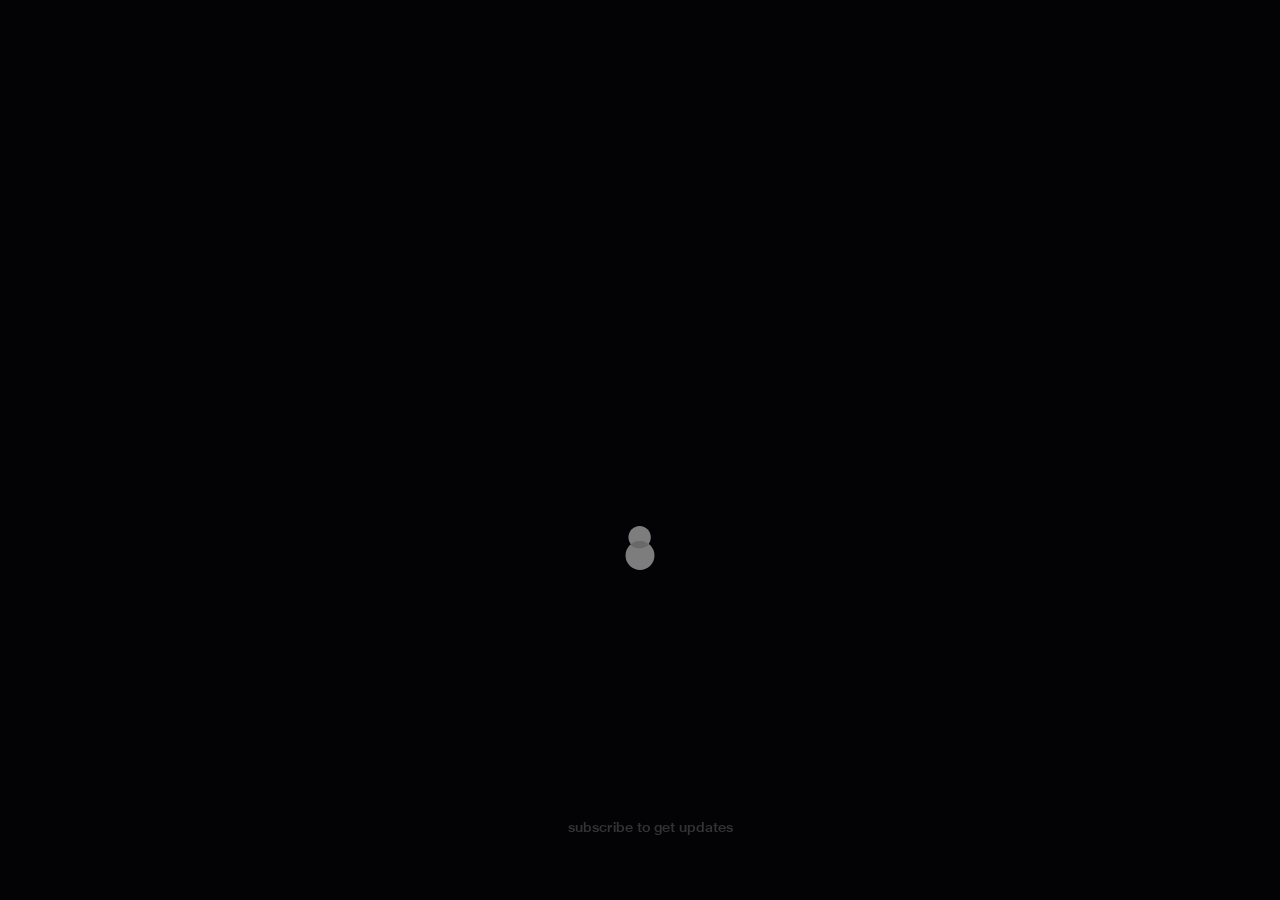
==== commit 5e694781: "Add files via upload" ====
--- a/index.html
+++ b/index.html
@@ -24,11 +24,16 @@
         <div class="card" id="card">
               <div width="100" height="100" class="face face1">
                 <div  class="content">
-                   <svg version="1.2" xmlns="http://www.w3.org/2000/svg" viewBox="0 0 190 143" width="40" height="30">
-	<style>
-		.s0 { fill: #F8F8F8 } 
-	</style>
-	<path id="Layer" class="s0" d="m39.1 0.7c-0.2 0-0.7 0-1 0-0.4 0.1-0.9 0.1-1.3 0.1-0.3 0-0.8 0.1-1.1 0.1-0.2 0.1-0.7 0.1-1 0.2-0.3 0-0.7 0.1-1 0.1-0.2 0.1-0.6 0.1-0.9 0.2-0.3 0-0.8 0.1-1.1 0.2-0.3 0.1-0.7 0.2-0.9 0.2-0.2 0.1-0.6 0.2-0.9 0.2-0.3 0.1-0.8 0.3-1.2 0.4-0.3 0.1-0.9 0.3-1.2 0.4-0.3 0.1-0.9 0.3-1.3 0.4-0.3 0.1-0.8 0.3-1.1 0.5-0.2 0.1-0.7 0.2-0.9 0.3-0.2 0.1-0.6 0.3-0.8 0.4-0.2 0.1-0.7 0.4-1.1 0.6-0.4 0.2-1 0.5-1.3 0.7-0.3 0.1-0.8 0.4-1 0.5-0.3 0.2-0.6 0.4-0.9 0.5-0.2 0.2-0.5 0.4-0.8 0.5-0.2 0.2-0.6 0.4-0.8 0.6-0.3 0.2-0.9 0.6-1.2 0.9-0.4 0.3-0.9 0.7-1.1 0.8-0.3 0.2-0.6 0.5-0.8 0.7-0.2 0.2-0.6 0.5-0.9 0.8-0.3 0.2-0.7 0.6-1 0.9-0.3 0.3-0.7 0.8-1 1.1-0.3 0.3-0.7 0.7-0.9 0.9-0.2 0.2-0.5 0.6-0.7 0.8-0.3 0.3-0.6 0.7-0.8 1-0.3 0.3-0.6 0.8-0.9 1.1-0.2 0.3-0.5 0.8-0.7 1-0.2 0.3-0.4 0.6-0.6 0.9-0.1 0.2-0.4 0.6-0.6 0.9-0.2 0.3-0.4 0.7-0.5 0.9-0.2 0.2-0.4 0.6-0.5 0.9-0.2 0.3-0.5 0.8-0.7 1.2-0.1 0.3-0.4 0.8-0.5 1.1-0.1 0.2-0.3 0.7-0.5 1-0.1 0.3-0.3 0.7-0.4 1-0.1 0.2-0.2 0.6-0.3 0.8-0.1 0.2-0.2 0.7-0.3 0.9-0.1 0.3-0.3 0.8-0.4 1-0.1 0.3-0.2 0.7-0.3 0.9 0 0.2-0.1 0.6-0.2 0.9-0.1 0.2-0.2 0.6-0.2 0.9-0.1 0.2-0.2 0.7-0.3 1 0 0.3-0.1 0.8-0.2 1.1-0.1 0.3-0.1 0.7-0.2 1 0 0.2-0.1 0.6-0.1 0.8 0 0.3-0.1 0.8-0.1 1.1-0.1 0.3-0.1 0.8-0.2 1.1 0 0.2 0 0.7 0 1.1-0.1 0.3-0.1 0.9-0.1 1.3 0 0.3 0 0.9 0 1.2 0 0.4 0 0.9 0 1.2 0 0.3 0 0.8 0.1 1.1 0 0.3 0 0.7 0 1 0 0.3 0.1 0.8 0.1 1.2 0.1 0.3 0.1 0.8 0.2 1.1 0 0.2 0.1 0.7 0.1 1 0.1 0.2 0.1 0.7 0.2 1 0.1 0.3 0.2 0.8 0.2 1 0.1 0.2 0.2 0.7 0.2 0.9 0.1 0.3 0.2 0.8 0.3 1.1 0.1 0.2 0.2 0.7 0.3 1 0.1 0.3 0.2 0.8 0.3 1.1 0.1 0.3 0.3 0.7 0.4 1 0.1 0.3 0.2 0.7 0.4 1 0.1 0.3 0.3 0.8 0.4 1.1 0.1 0.3 0.4 0.8 0.5 1.2 0.2 0.3 0.4 0.9 0.6 1.2 0.2 0.4 0.5 0.9 0.7 1.2 0.1 0.3 0.3 0.7 0.5 0.9 0.1 0.2 0.3 0.6 0.5 0.9 0.2 0.3 0.5 0.7 0.6 0.9 0.2 0.3 0.4 0.6 0.6 0.9 0.2 0.2 0.5 0.7 0.7 1 0.3 0.3 0.6 0.8 0.9 1.1 0.2 0.3 0.5 0.7 0.7 0.9 0.1 0.2 0.5 0.5 0.7 0.8 0.2 0.2 0.6 0.7 0.9 1 0.3 0.3 0.8 0.8 1.1 1.1 0.3 0.2 0.7 0.7 1 0.9 0.3 0.3 0.7 0.6 0.9 0.8 0.2 0.2 0.6 0.5 0.8 0.7 0.3 0.2 0.7 0.5 0.8 0.6 0.2 0.2 0.5 0.4 0.7 0.5 0.2 0.2 0.6 0.4 0.8 0.6 0.2 0.1 0.6 0.4 0.9 0.6 0.2 0.1 0.6 0.4 0.8 0.5 0.2 0.1 0.5 0.4 0.8 0.5 0.2 0.1 0.6 0.4 0.9 0.5 0.2 0.1 0.9 0.5 1.4 0.8l0.9 0.4c0.1 0.5 0.1 1.1 0.2 1.6 0 0.5 0.1 1.3 0.1 1.8 0.1 0.4 0.2 1.2 0.3 1.7 0 0.5 0.1 1.3 0.2 1.7 0.1 0.5 0.2 1.2 0.3 1.8 0.1 0.5 0.3 1.3 0.4 1.8 0.1 0.5 0.3 1.3 0.4 1.8 0.1 0.5 0.3 1.2 0.5 1.7 0.1 0.4 0.3 1.1 0.4 1.6 0.2 0.5 0.4 1.2 0.5 1.6 0.2 0.5 0.4 1.2 0.6 1.6 0.1 0.5 0.4 1.2 0.5 1.6 0.2 0.4 0.5 1.1 0.7 1.6 0.1 0.4 0.5 1.2 0.7 1.6 0.2 0.5 0.5 1.3 0.7 1.8 0.3 0.5 0.6 1.1 0.7 1.4 0.2 0.4 0.5 1 0.7 1.4 0.2 0.4 0.6 1.1 0.9 1.5 0.2 0.5 0.6 1.2 0.9 1.6 0.2 0.4 0.6 1 0.8 1.4 0.2 0.4 0.6 1 0.9 1.4 0.3 0.4 0.7 1.1 1 1.5 0.3 0.4 0.7 1 1 1.4 0.2 0.3 0.7 0.9 1 1.2 0.2 0.4 0.7 1 1 1.4 0.3 0.4 0.8 1 1.1 1.3 0.3 0.3 0.8 0.9 1.1 1.3 0.4 0.4 0.9 1 1.3 1.4 0.3 0.4 1.1 1.1 1.6 1.7 0.6 0.6 1.4 1.3 1.8 1.7 0.4 0.4 1 0.9 1.3 1.2 0.3 0.3 0.9 0.8 1.2 1.1 0.3 0.2 0.9 0.7 1.3 1 0.4 0.4 1 0.9 1.4 1.1 0.4 0.3 1 0.8 1.4 1.1 0.5 0.3 1.1 0.8 1.5 1 0.4 0.3 1 0.7 1.3 0.9 0.4 0.3 1 0.7 1.5 1 0.4 0.2 1 0.6 1.4 0.9 0.4 0.2 1.1 0.6 1.5 0.8 0.4 0.2 1.1 0.6 1.5 0.8 0.5 0.3 1.2 0.6 1.6 0.8 0.4 0.2 1 0.5 1.4 0.7 0.4 0.2 1.1 0.5 1.5 0.7 0.5 0.2 1.2 0.5 1.7 0.7 0.4 0.2 1.1 0.4 1.5 0.6 0.5 0.2 1.2 0.4 1.7 0.6 0.5 0.2 1.3 0.4 1.7 0.6 0.5 0.1 1.3 0.4 1.7 0.5 0.5 0.1 1.2 0.3 1.6 0.5 0.4 0.1 1.2 0.3 1.7 0.4 0.4 0.1 1.2 0.3 1.7 0.4 0.5 0.1 1.3 0.3 1.8 0.3 0.4 0.1 1.2 0.3 1.6 0.3 0.5 0.1 1.3 0.2 1.7 0.3 0.5 0.1 1.3 0.2 1.9 0.2 0.5 0.1 1.3 0.2 1.8 0.2 0.6 0.1 1.4 0.1 1.9 0.2 0.5 0 1.2 0 1.6 0.1 0.5 0 1.6 0 2.8 0 1.2 0 2.3 0 2.7 0 0.4-0.1 1.2-0.1 1.7-0.1 0.5-0.1 1.3-0.1 1.8-0.2 0.5 0 1.4-0.1 1.9-0.2 0.5 0 1.3-0.1 1.8-0.2 0.5-0.1 1.3-0.2 1.7-0.3 0.4 0 1.2-0.2 1.7-0.3 0.5 0 1.2-0.2 1.7-0.3 0.5-0.1 1.4-0.3 1.9-0.4 0.5-0.2 1.3-0.4 1.7-0.5 0.4-0.1 1.1-0.3 1.5-0.4 0.4-0.1 1.1-0.4 1.6-0.5 0.4-0.1 1.2-0.4 1.7-0.6 0.5-0.2 1.3-0.4 1.7-0.6 0.4-0.2 1.2-0.5 1.6-0.7 0.5-0.1 1.3-0.5 1.7-0.6 0.4-0.2 1.1-0.5 1.5-0.7 0.3-0.2 1-0.5 1.4-0.7 0.4-0.2 1.1-0.5 1.5-0.8 0.4-0.2 1.1-0.6 1.5-0.8 0.4-0.2 1.1-0.6 1.5-0.8 0.4-0.3 1.1-0.7 1.5-0.9 0.4-0.3 1-0.7 1.4-1 0.4-0.2 1.1-0.7 1.5-0.9 0.4-0.3 1-0.8 1.3-1 0.4-0.3 1-0.7 1.4-1 0.4-0.3 1-0.8 1.3-1.1 0.4-0.3 1-0.8 1.4-1.1 0.3-0.3 0.9-0.8 1.2-1.1 0.3-0.3 0.9-0.8 1.3-1.2 0.5-0.4 1.2-1.1 1.8-1.7 0.5-0.5 1.3-1.3 1.6-1.7 0.4-0.3 1-1 1.3-1.4 0.3-0.4 0.9-1 1.2-1.3 0.2-0.3 0.7-0.9 1-1.3 0.3-0.3 0.7-0.9 1-1.3 0.3-0.4 0.8-1 1.1-1.3 0.2-0.4 0.7-1 0.9-1.4 0.3-0.4 0.8-1.1 1-1.5 0.3-0.4 0.7-1 0.9-1.4 0.2-0.4 0.6-1 0.8-1.3 0.2-0.4 0.6-1 0.8-1.4 0.3-0.5 0.7-1.2 0.9-1.7 0.3-0.4 0.6-1.1 0.8-1.4 0.2-0.4 0.5-1.1 0.8-1.7 0.2-0.5 0.5-1.3 0.7-1.7 0.2-0.4 0.5-1.1 0.7-1.5 0.2-0.5 0.4-1.2 0.6-1.6 0.2-0.4 0.4-1.1 0.6-1.5 0.1-0.5 0.4-1.2 0.5-1.7 0.2-0.4 0.4-1.1 0.5-1.6 0.2-0.5 0.4-1.2 0.5-1.6 0.1-0.5 0.3-1.2 0.4-1.7 0.1-0.5 0.3-1.3 0.4-1.8 0.1-0.5 0.3-1.3 0.4-1.8 0.1-0.6 0.2-1.3 0.3-1.7 0.1-0.4 0.2-1.2 0.3-1.7 0-0.6 0.1-1.4 0.2-2 0.1-0.5 0.1-1.2 0.2-1.5v-0.5c0.7-0.3 1.1-0.5 1.4-0.6 0.3-0.1 0.8-0.3 1.1-0.5 0.3-0.1 0.8-0.4 1.2-0.6 0.4-0.2 0.9-0.4 1.2-0.6 0.3-0.2 0.8-0.4 1-0.6 0.3-0.1 0.7-0.4 1-0.6 0.3-0.1 0.6-0.4 0.8-0.5 0.3-0.1 0.6-0.4 0.9-0.6 0.3-0.2 0.8-0.6 1.1-0.8 0.4-0.3 0.8-0.6 1.1-0.8 0.2-0.2 0.6-0.5 0.7-0.7 0.2-0.1 0.6-0.4 0.8-0.6 0.1-0.2 0.5-0.5 0.8-0.8 0.3-0.3 0.8-0.7 1.1-1 0.2-0.3 0.6-0.7 0.8-0.9 0.3-0.2 0.6-0.6 0.7-0.8 0.2-0.1 0.4-0.4 0.6-0.6 0.2-0.2 0.5-0.6 0.6-0.8 0.2-0.2 0.6-0.7 0.9-1.1 0.3-0.4 0.6-0.9 0.8-1.1 0.1-0.2 0.3-0.5 0.5-0.8 0.2-0.2 0.4-0.6 0.5-0.8 0.2-0.3 0.4-0.6 0.6-0.9 0.1-0.2 0.3-0.6 0.4-0.7 0.1-0.2 0.3-0.6 0.5-0.9 0.1-0.3 0.4-0.9 0.6-1.3 0.2-0.4 0.5-1 0.6-1.3 0.2-0.3 0.4-0.8 0.5-1.1 0.1-0.3 0.3-0.7 0.4-1 0.1-0.3 0.3-0.8 0.4-1.2 0.1-0.4 0.3-1 0.4-1.3 0.1-0.4 0.3-0.8 0.3-1.1 0.1-0.3 0.2-0.7 0.3-1 0-0.2 0.1-0.7 0.2-1 0.1-0.2 0.2-0.7 0.2-1 0.1-0.2 0.1-0.7 0.2-0.9 0-0.3 0.1-0.8 0.1-1 0.1-0.3 0.1-0.8 0.2-1 0-0.3 0-0.8 0.1-1.1 0-0.4 0-0.9 0-1.2 0.1-0.3 0.1-0.8 0.1-1.1 0-0.3 0-0.9 0-1.2 0-0.4 0-0.9 0-1.2 0-0.3 0-0.8-0.1-1.1 0-0.3 0-0.8 0-1.2-0.1-0.3-0.1-0.8-0.1-1.1-0.1-0.2-0.1-0.7-0.2-1 0-0.2-0.1-0.7-0.1-0.9-0.1-0.3-0.1-0.8-0.2-1 0-0.3-0.1-0.8-0.2-1-0.1-0.3-0.2-0.8-0.2-1-0.1-0.3-0.2-0.7-0.3-1 0-0.3-0.2-0.7-0.3-1.1-0.1-0.3-0.3-0.9-0.4-1.3-0.1-0.4-0.3-0.9-0.4-1.2-0.1-0.3-0.3-0.7-0.4-1-0.1-0.3-0.3-0.8-0.5-1.1-0.1-0.3-0.4-0.9-0.6-1.3-0.2-0.4-0.5-1-0.6-1.3-0.2-0.3-0.4-0.7-0.5-0.8-0.1-0.2-0.3-0.6-0.4-0.8-0.2-0.3-0.4-0.7-0.6-0.9-0.1-0.2-0.4-0.7-0.7-1.1-0.2-0.3-0.5-0.7-0.6-0.9-0.1-0.1-0.4-0.5-0.6-0.8-0.2-0.2-0.5-0.6-0.7-0.8-0.1-0.3-0.4-0.6-0.6-0.8-0.1-0.2-0.4-0.5-0.6-0.7-0.2-0.3-0.5-0.7-0.7-0.9-0.3-0.2-0.7-0.6-0.9-0.9-0.3-0.3-0.8-0.7-1.1-1-0.3-0.3-0.7-0.6-0.9-0.8-0.2-0.2-0.5-0.5-0.7-0.7-0.3-0.2-0.6-0.5-0.8-0.6-0.2-0.2-0.6-0.5-0.9-0.8-0.4-0.2-0.8-0.5-0.9-0.6-0.2-0.1-0.6-0.4-0.9-0.6-0.3-0.2-0.8-0.6-1.1-0.7-0.3-0.2-0.7-0.5-1-0.6-0.2-0.2-0.7-0.4-1-0.6-0.3-0.2-0.9-0.5-1.4-0.7-0.5-0.3-1.1-0.6-1.4-0.7-0.3-0.1-0.8-0.4-1.1-0.5-0.4-0.1-0.8-0.3-1.1-0.4-0.2-0.1-0.6-0.2-0.8-0.3-0.3-0.1-0.6-0.2-0.8-0.3-0.2 0-0.6-0.2-0.9-0.3-0.4-0.1-0.9-0.3-1.2-0.3-0.3-0.1-0.7-0.2-1-0.3-0.2 0-0.7-0.1-1-0.2-0.3-0.1-0.7-0.2-1-0.2-0.2-0.1-0.6-0.1-0.9-0.2-0.2 0-0.7-0.1-0.9-0.1-0.3-0.1-0.8-0.1-1.1-0.2-0.3 0-0.8-0.1-1.2-0.1-0.3 0-0.9 0-1.2-0.1-0.4 0-0.8 0-1.1 0-0.2 0-0.8 0-1.2 0-0.4 0-0.9 0-1.2 0-0.2 0-0.7 0-1 0-0.4 0.1-0.9 0.1-1.3 0.1-0.3 0-0.9 0.1-1.2 0.1-0.3 0.1-0.8 0.1-1 0.2-0.3 0-0.7 0.1-1 0.1-0.2 0.1-0.7 0.1-0.9 0.2-0.2 0-0.7 0.1-1 0.2-0.3 0.1-0.7 0.2-1 0.2-0.2 0.1-0.7 0.2-0.9 0.3-0.3 0-0.8 0.2-1.2 0.3-0.4 0.1-0.9 0.3-1.2 0.4-0.2 0.1-0.8 0.3-1.1 0.4-0.4 0.1-1 0.4-1.3 0.5-0.3 0.1-0.8 0.4-1.1 0.5-0.3 0.1-1 0.4-1.4 0.7-0.5 0.2-1.2 0.5-1.5 0.7-0.3 0.2-0.7 0.4-1 0.6-0.2 0.1-0.7 0.4-0.9 0.6-0.3 0.1-0.7 0.4-0.9 0.5-0.3 0.2-0.7 0.5-0.9 0.6-0.3 0.2-0.7 0.5-1 0.7-0.3 0.3-0.5 0.4-0.5 0.4-0.1 0-0.3-0.1-0.5-0.2-0.2-0.1-0.7-0.3-1.1-0.5-0.3-0.2-1-0.5-1.4-0.6-0.4-0.2-1.2-0.5-1.7-0.7-0.4-0.2-1.2-0.5-1.6-0.7-0.4-0.1-1.2-0.4-1.7-0.6-0.4-0.2-1.2-0.4-1.7-0.6-0.5-0.1-1.2-0.4-1.7-0.5-0.4-0.1-1.1-0.3-1.6-0.4-0.4-0.2-1.1-0.4-1.6-0.5-0.5-0.1-1.3-0.3-1.8-0.4-0.5-0.1-1.2-0.2-1.7-0.3-0.5-0.1-1.3-0.3-1.7-0.3-0.4-0.1-1.2-0.2-1.7-0.3-0.5-0.1-1.3-0.2-1.8-0.2-0.5-0.1-1.3-0.2-1.8-0.2-0.4 0-1.1-0.1-1.5-0.1-0.5-0.1-1.2-0.1-1.8-0.1-0.7-0.1-1.5-0.1-3-0.1-1.5 0-2.4 0-3.1 0.1-0.5 0-1.3 0-1.7 0.1-0.5 0-1.2 0.1-1.6 0.1-0.4 0-1.2 0.1-1.7 0.2-0.6 0-1.4 0.1-1.9 0.2-0.4 0.1-1.2 0.2-1.7 0.3-0.4 0-1.2 0.2-1.6 0.3-0.5 0.1-1.3 0.2-1.8 0.3-0.5 0.1-1.3 0.3-1.7 0.4-0.5 0.1-1.3 0.3-1.7 0.5-0.5 0.1-1.2 0.3-1.6 0.4-0.5 0.1-1.2 0.4-1.6 0.5-0.5 0.2-1.3 0.4-1.8 0.6-0.5 0.2-1.2 0.4-1.7 0.6-0.4 0.2-1.1 0.5-1.5 0.6-0.5 0.2-1.2 0.5-1.7 0.7-0.4 0.2-1 0.5-1.1 0.6l-0.3 0.1q-0.9-0.6-1.4-0.9c-0.3-0.2-0.8-0.5-1-0.7-0.3-0.2-0.7-0.4-0.9-0.5-0.2-0.2-0.6-0.4-1-0.6-0.3-0.2-0.8-0.4-1.1-0.6-0.3-0.2-0.8-0.4-1-0.5-0.3-0.1-0.7-0.3-0.9-0.4-0.3-0.1-0.7-0.3-1-0.4-0.3-0.1-0.7-0.3-1-0.4-0.3-0.1-0.7-0.3-1-0.4-0.2-0.1-0.7-0.2-1-0.3-0.3-0.1-0.7-0.2-0.9-0.3-0.2-0.1-0.6-0.2-0.9-0.3-0.3 0-0.8-0.2-1.2-0.2-0.3-0.1-0.9-0.3-1.3-0.3-0.3-0.1-0.9-0.2-1.2-0.3-0.3 0-0.8-0.1-1-0.1-0.3-0.1-0.8-0.1-1.1-0.2-0.3 0-0.8-0.1-1.2-0.1-0.3 0-0.9 0-1.2-0.1-0.3 0-0.8 0-1.1 0-0.2 0-0.8 0-1.3 0-0.4 0-0.9 0-1.1 0z"/>
+                   <svg version="1.2" xmlns="http://www.w3.org/2000/svg" viewBox="0 0 79 120" width="40" height="44">
+    <style>
+        .s0 { fill: #F8F8F8 } 
+        .s1 { fill: #cfcfcf } 
+    </style>
+    <g id="Path">
+        <path id="Layer 3" class="s0" d="m39.5 120c-21.8 0-39.5-17.7-39.5-39.5 0-21.8 17.7-39.5 39.5-39.5 21.8 0 39.5 17.7 39.5 39.5 0 21.8-17.7 39.5-39.5 39.5z"/>
+        <path id="Layer 2" class="s0" d="m38.5 62c-16.9 0-30.5-13.9-30.5-31 0-17.1 13.6-31 30.5-31 16.9 0 30.5 13.9 30.5 31 0 17.1-13.6 31-30.5 31z"/>
+        <path id="Layer 1" class="s1" d="m62.9 49.6c-0.2-0.2-0.4-0.4-0.6-0.6-0.2-0.2-0.6-0.5-0.8-0.7-0.3-0.2-0.7-0.5-0.9-0.7-0.2-0.1-0.7-0.4-1-0.7-0.3-0.2-0.7-0.5-1-0.6-0.2-0.2-0.7-0.5-1.1-0.7-0.4-0.2-0.9-0.5-1.2-0.7-0.3-0.1-0.9-0.4-1.4-0.7-0.4-0.2-1.3-0.5-1.9-0.8-0.6-0.2-1.4-0.5-1.7-0.6-0.3-0.1-0.7-0.3-1-0.4-0.2 0-0.7-0.2-1-0.3-0.4-0.1-0.9-0.2-1.2-0.3-0.3-0.1-0.8-0.2-1.1-0.3-0.3-0.1-0.7-0.2-0.9-0.2-0.2 0-0.6-0.1-0.9-0.1-0.2-0.1-0.7-0.2-1-0.2-0.3-0.1-0.9-0.1-1.2-0.2-0.4 0-1.2-0.1-2-0.1-0.7-0.1-1.5-0.1-1.9-0.1-0.4 0-1 0-1.3 0-0.4 0-0.9 0-1.3 0.1-0.3 0-0.8 0-1 0-0.3 0.1-0.8 0.1-1.1 0.2-0.3 0-0.9 0.1-1.3 0.1-0.4 0.1-1 0.2-1.3 0.3-0.3 0-0.9 0.1-1.2 0.2-0.3 0.1-0.9 0.2-1.3 0.3-0.4 0.1-1 0.3-1.3 0.4-0.3 0.1-0.9 0.3-1.2 0.4-0.4 0.1-1 0.3-1.3 0.5-0.4 0.1-1 0.3-1.3 0.5-0.3 0.1-0.9 0.3-1.2 0.5-0.3 0.1-0.8 0.4-1.1 0.6-0.4 0.1-0.9 0.5-1.3 0.7-0.4 0.2-0.9 0.5-1.3 0.7-0.3 0.3-0.7 0.6-0.9 0.7-0.3 0.2-0.7 0.5-0.9 0.7-0.3 0.2-0.8 0.6-1.2 1-0.4 0.4-0.9 0.8-1 1-0.2 0.2-0.4 0.5-0.6 0.7-0.2 0.1-0.3 0.3-0.3 0.3 0 0.1 0 0.2 0.1 0.3 0.1 0.1 0.3 0.5 0.5 0.7 0.2 0.3 0.5 0.7 0.7 1 0.2 0.2 0.5 0.5 0.6 0.6 0.2 0.1 0.4 0.3 0.5 0.5 0.2 0.1 0.5 0.4 0.8 0.6 0.2 0.2 0.6 0.5 0.9 0.7 0.2 0.2 0.7 0.6 1 0.8 0.3 0.2 0.8 0.5 1 0.6 0.3 0.2 0.7 0.5 1 0.6 0.3 0.2 0.8 0.5 1 0.6 0.3 0.1 0.7 0.3 0.9 0.4 0.2 0.1 0.7 0.3 1.1 0.5 0.4 0.2 0.9 0.4 1.3 0.5 0.4 0.2 0.9 0.3 1.1 0.4 0.3 0.1 0.7 0.3 1 0.3 0.2 0.1 0.6 0.2 0.8 0.3 0.3 0.1 0.8 0.2 1 0.3 0.3 0 0.8 0.1 1 0.2 0.3 0.1 0.7 0.1 1 0.2 0.3 0 0.7 0.1 0.9 0.2 0.3 0 0.6 0.1 0.8 0.1 0.2 0 0.7 0.1 1 0.1 0.4 0 1.1 0.1 1.6 0.1 0.5 0 1.2 0.1 1.5 0.1 0.3 0 0.8 0 1.1-0.1 0.4 0 0.9 0 1.2 0 0.4 0 1-0.1 1.4-0.1 0.4 0 1.2-0.1 1.7-0.2 0.6-0.1 1.3-0.2 1.6-0.3 0.4 0 0.9-0.1 1.3-0.2 0.4-0.1 1.1-0.3 1.6-0.4 0.5-0.1 1-0.3 1.2-0.4 0.2 0 0.7-0.2 1-0.2 0.2-0.1 0.8-0.3 1.2-0.5 0.4-0.1 1.1-0.4 1.5-0.6 0.4-0.2 1.1-0.4 1.5-0.6 0.4-0.2 0.9-0.5 1.3-0.7 0.3-0.1 0.9-0.5 1.2-0.7 0.4-0.2 0.9-0.5 1.2-0.7 0.3-0.2 0.7-0.4 1-0.6 0.2-0.2 0.6-0.4 0.7-0.6 0.2-0.1 0.5-0.3 0.7-0.5 0.2-0.1 0.7-0.5 1-0.8 0.3-0.2 0.8-0.7 1.1-0.9 0.3-0.3 0.6-0.7 0.8-0.9 0.1-0.1 0.4-0.4 0.5-0.6l0.3-0.3q-0.5-0.5-0.7-0.7z"/>
+    </g>
 </svg>
                     <div id="text" class="text-false">
                          IS UNROLLIN' SOON
@@ -38,7 +43,7 @@
               </div>
               
               <div class="flooter">
-                <center><p style="font-size: 14px;" class="flooter-text" onclick="openLink('https://buttondown.email/lod')">subscribe to get updates</a></p><br><br>
+                <center><p style="font-size: 14px;" class="flooter-text" onclick="openLink('https://buttondown.email/lod')">subscribe to get updates</p><br><br>
                 </center>
               </div>
 
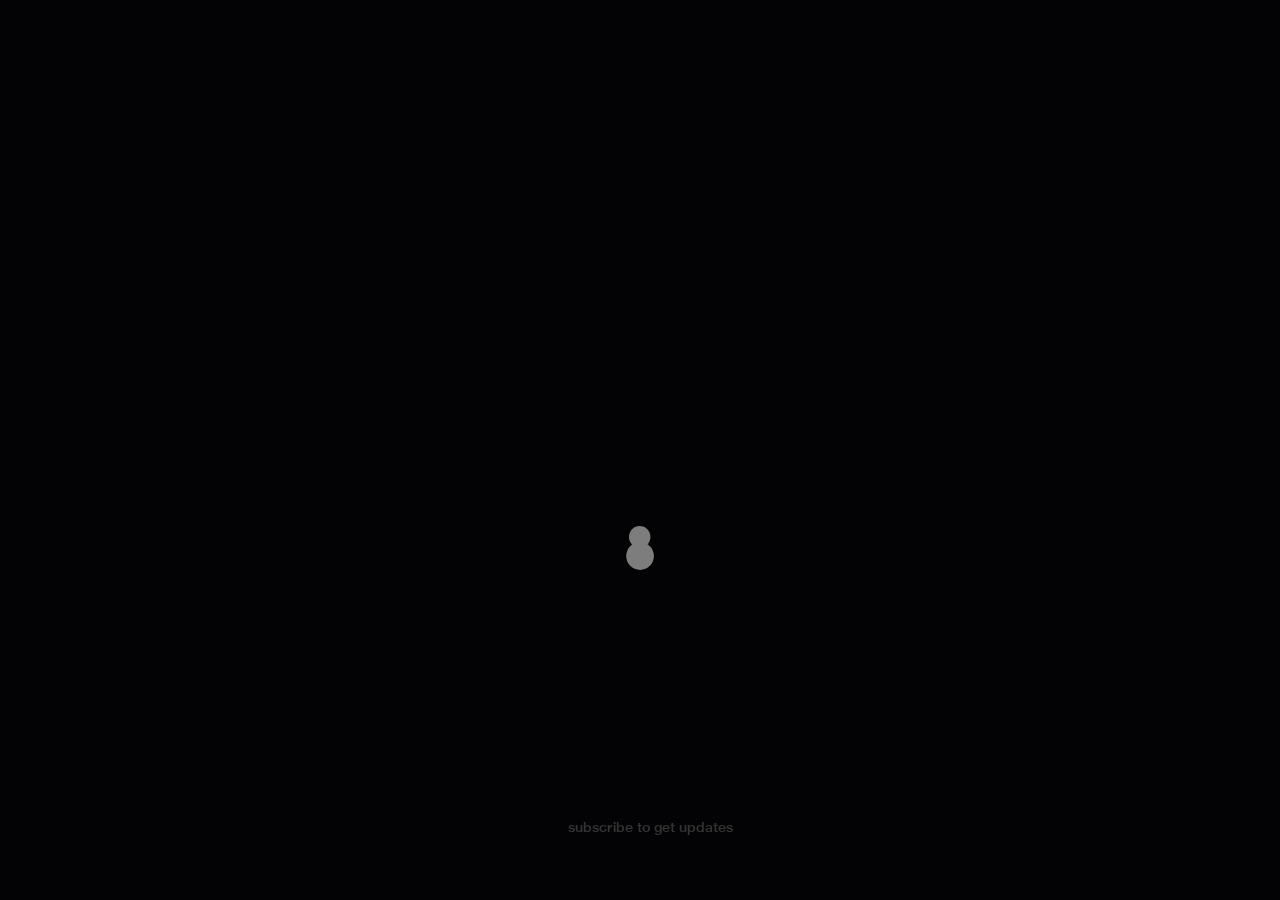
==== commit 9be66618: "Add files via upload" ====
--- a/index.html
+++ b/index.html
@@ -24,15 +24,13 @@
         <div class="card" id="card">
               <div width="100" height="100" class="face face1">
                 <div  class="content">
-                   <svg version="1.2" xmlns="http://www.w3.org/2000/svg" viewBox="0 0 79 120" width="40" height="44">
+                   <svg version="1.2" xmlns="http://www.w3.org/2000/svg" viewBox="0 0 127 199" width="40" height="44">
     <style>
         .s0 { fill: #F8F8F8 } 
-        .s1 { fill: #cfcfcf } 
     </style>
     <g id="Path">
-        <path id="Layer 3" class="s0" d="m39.5 120c-21.8 0-39.5-17.7-39.5-39.5 0-21.8 17.7-39.5 39.5-39.5 21.8 0 39.5 17.7 39.5 39.5 0 21.8-17.7 39.5-39.5 39.5z"/>
-        <path id="Layer 2" class="s0" d="m38.5 62c-16.9 0-30.5-13.9-30.5-31 0-17.1 13.6-31 30.5-31 16.9 0 30.5 13.9 30.5 31 0 17.1-13.6 31-30.5 31z"/>
-        <path id="Layer 1" class="s1" d="m62.9 49.6c-0.2-0.2-0.4-0.4-0.6-0.6-0.2-0.2-0.6-0.5-0.8-0.7-0.3-0.2-0.7-0.5-0.9-0.7-0.2-0.1-0.7-0.4-1-0.7-0.3-0.2-0.7-0.5-1-0.6-0.2-0.2-0.7-0.5-1.1-0.7-0.4-0.2-0.9-0.5-1.2-0.7-0.3-0.1-0.9-0.4-1.4-0.7-0.4-0.2-1.3-0.5-1.9-0.8-0.6-0.2-1.4-0.5-1.7-0.6-0.3-0.1-0.7-0.3-1-0.4-0.2 0-0.7-0.2-1-0.3-0.4-0.1-0.9-0.2-1.2-0.3-0.3-0.1-0.8-0.2-1.1-0.3-0.3-0.1-0.7-0.2-0.9-0.2-0.2 0-0.6-0.1-0.9-0.1-0.2-0.1-0.7-0.2-1-0.2-0.3-0.1-0.9-0.1-1.2-0.2-0.4 0-1.2-0.1-2-0.1-0.7-0.1-1.5-0.1-1.9-0.1-0.4 0-1 0-1.3 0-0.4 0-0.9 0-1.3 0.1-0.3 0-0.8 0-1 0-0.3 0.1-0.8 0.1-1.1 0.2-0.3 0-0.9 0.1-1.3 0.1-0.4 0.1-1 0.2-1.3 0.3-0.3 0-0.9 0.1-1.2 0.2-0.3 0.1-0.9 0.2-1.3 0.3-0.4 0.1-1 0.3-1.3 0.4-0.3 0.1-0.9 0.3-1.2 0.4-0.4 0.1-1 0.3-1.3 0.5-0.4 0.1-1 0.3-1.3 0.5-0.3 0.1-0.9 0.3-1.2 0.5-0.3 0.1-0.8 0.4-1.1 0.6-0.4 0.1-0.9 0.5-1.3 0.7-0.4 0.2-0.9 0.5-1.3 0.7-0.3 0.3-0.7 0.6-0.9 0.7-0.3 0.2-0.7 0.5-0.9 0.7-0.3 0.2-0.8 0.6-1.2 1-0.4 0.4-0.9 0.8-1 1-0.2 0.2-0.4 0.5-0.6 0.7-0.2 0.1-0.3 0.3-0.3 0.3 0 0.1 0 0.2 0.1 0.3 0.1 0.1 0.3 0.5 0.5 0.7 0.2 0.3 0.5 0.7 0.7 1 0.2 0.2 0.5 0.5 0.6 0.6 0.2 0.1 0.4 0.3 0.5 0.5 0.2 0.1 0.5 0.4 0.8 0.6 0.2 0.2 0.6 0.5 0.9 0.7 0.2 0.2 0.7 0.6 1 0.8 0.3 0.2 0.8 0.5 1 0.6 0.3 0.2 0.7 0.5 1 0.6 0.3 0.2 0.8 0.5 1 0.6 0.3 0.1 0.7 0.3 0.9 0.4 0.2 0.1 0.7 0.3 1.1 0.5 0.4 0.2 0.9 0.4 1.3 0.5 0.4 0.2 0.9 0.3 1.1 0.4 0.3 0.1 0.7 0.3 1 0.3 0.2 0.1 0.6 0.2 0.8 0.3 0.3 0.1 0.8 0.2 1 0.3 0.3 0 0.8 0.1 1 0.2 0.3 0.1 0.7 0.1 1 0.2 0.3 0 0.7 0.1 0.9 0.2 0.3 0 0.6 0.1 0.8 0.1 0.2 0 0.7 0.1 1 0.1 0.4 0 1.1 0.1 1.6 0.1 0.5 0 1.2 0.1 1.5 0.1 0.3 0 0.8 0 1.1-0.1 0.4 0 0.9 0 1.2 0 0.4 0 1-0.1 1.4-0.1 0.4 0 1.2-0.1 1.7-0.2 0.6-0.1 1.3-0.2 1.6-0.3 0.4 0 0.9-0.1 1.3-0.2 0.4-0.1 1.1-0.3 1.6-0.4 0.5-0.1 1-0.3 1.2-0.4 0.2 0 0.7-0.2 1-0.2 0.2-0.1 0.8-0.3 1.2-0.5 0.4-0.1 1.1-0.4 1.5-0.6 0.4-0.2 1.1-0.4 1.5-0.6 0.4-0.2 0.9-0.5 1.3-0.7 0.3-0.1 0.9-0.5 1.2-0.7 0.4-0.2 0.9-0.5 1.2-0.7 0.3-0.2 0.7-0.4 1-0.6 0.2-0.2 0.6-0.4 0.7-0.6 0.2-0.1 0.5-0.3 0.7-0.5 0.2-0.1 0.7-0.5 1-0.8 0.3-0.2 0.8-0.7 1.1-0.9 0.3-0.3 0.6-0.7 0.8-0.9 0.1-0.1 0.4-0.4 0.5-0.6l0.3-0.3q-0.5-0.5-0.7-0.7z"/>
+        <path id="Layer 2" class="s0" d="m63.8 199c-34.7 0-62.8-28.1-62.8-62.8 0-34.7 28.1-62.8 62.8-62.8 34.7 0 62.7 28.1 62.7 62.8 0 34.7-28 62.8-62.7 62.8z"/>
+        <path id="Layer 1" class="s0" d="m62.2 98.8c-26.8 0-48.5-22-48.5-49.3 0-27.2 21.7-49.2 48.5-49.2 26.8 0 48.4 22 48.4 49.2 0 27.3-21.6 49.3-48.4 49.3z"/>
     </g>
 </svg>
                     <div id="text" class="text-false">
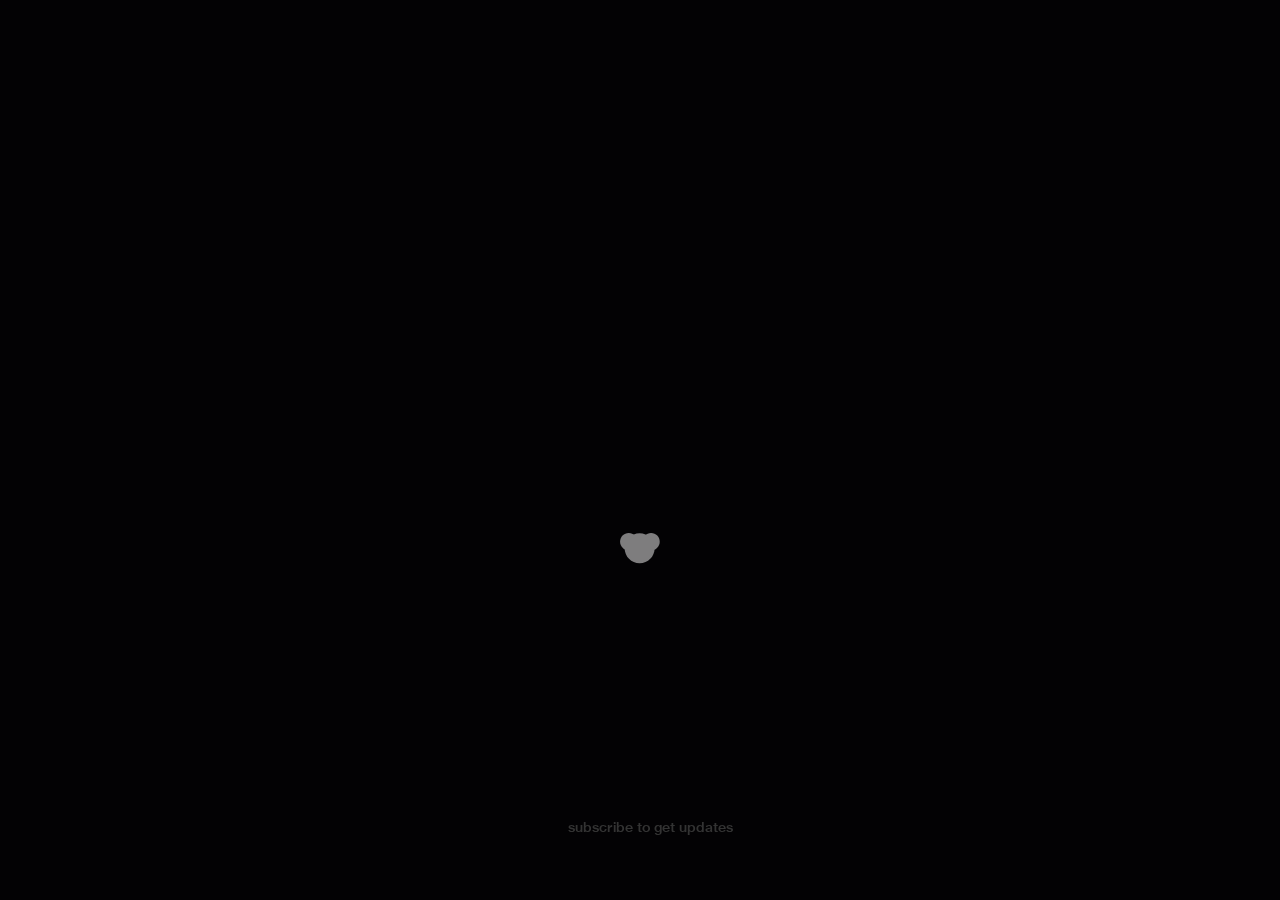
==== commit 3634e8f7: "Add files via upload" ====
--- a/index.html
+++ b/index.html
@@ -24,13 +24,14 @@
         <div class="card" id="card">
               <div width="100" height="100" class="face face1">
                 <div  class="content">
-                   <svg version="1.2" xmlns="http://www.w3.org/2000/svg" viewBox="0 0 127 199" width="40" height="44">
+                   <svg version="1.2" xmlns="http://www.w3.org/2000/svg" viewBox="0 0 135 102" width="40" height="40">
     <style>
         .s0 { fill: #F8F8F8 } 
     </style>
     <g id="Path">
-        <path id="Layer 2" class="s0" d="m63.8 199c-34.7 0-62.8-28.1-62.8-62.8 0-34.7 28.1-62.8 62.8-62.8 34.7 0 62.7 28.1 62.7 62.8 0 34.7-28 62.8-62.7 62.8z"/>
-        <path id="Layer 1" class="s0" d="m62.2 98.8c-26.8 0-48.5-22-48.5-49.3 0-27.2 21.7-49.2 48.5-49.2 26.8 0 48.4 22 48.4 49.2 0 27.3-21.6 49.3-48.4 49.3z"/>
+        <path id="Layer 3" class="s0" d="m29.6 59c-16.3 0-29.3-13.1-29.3-29.2 0-16.2 13-29.2 29.3-29.2 16.2 0 29.3 13 29.3 29.2 0 16.1-13.1 29.2-29.3 29.2z"/>
+        <path id="Layer 2" class="s0" d="m104.8 59c-16.2 0-29.3-13.1-29.3-29.2 0-16.2 13.1-29.2 29.3-29.2 16.2 0 29.3 13 29.3 29.2 0 16.1-13.1 29.2-29.3 29.2z"/>
+        <path id="Layer 1" class="s0" d="m66.2 102.1c-28 0-50.6-22.6-50.6-50.6 0-27.9 22.6-50.5 50.6-50.5 28.1 0 50.7 22.6 50.7 50.5 0 28-22.6 50.6-50.7 50.6z"/>
     </g>
 </svg>
                     <div id="text" class="text-false">
